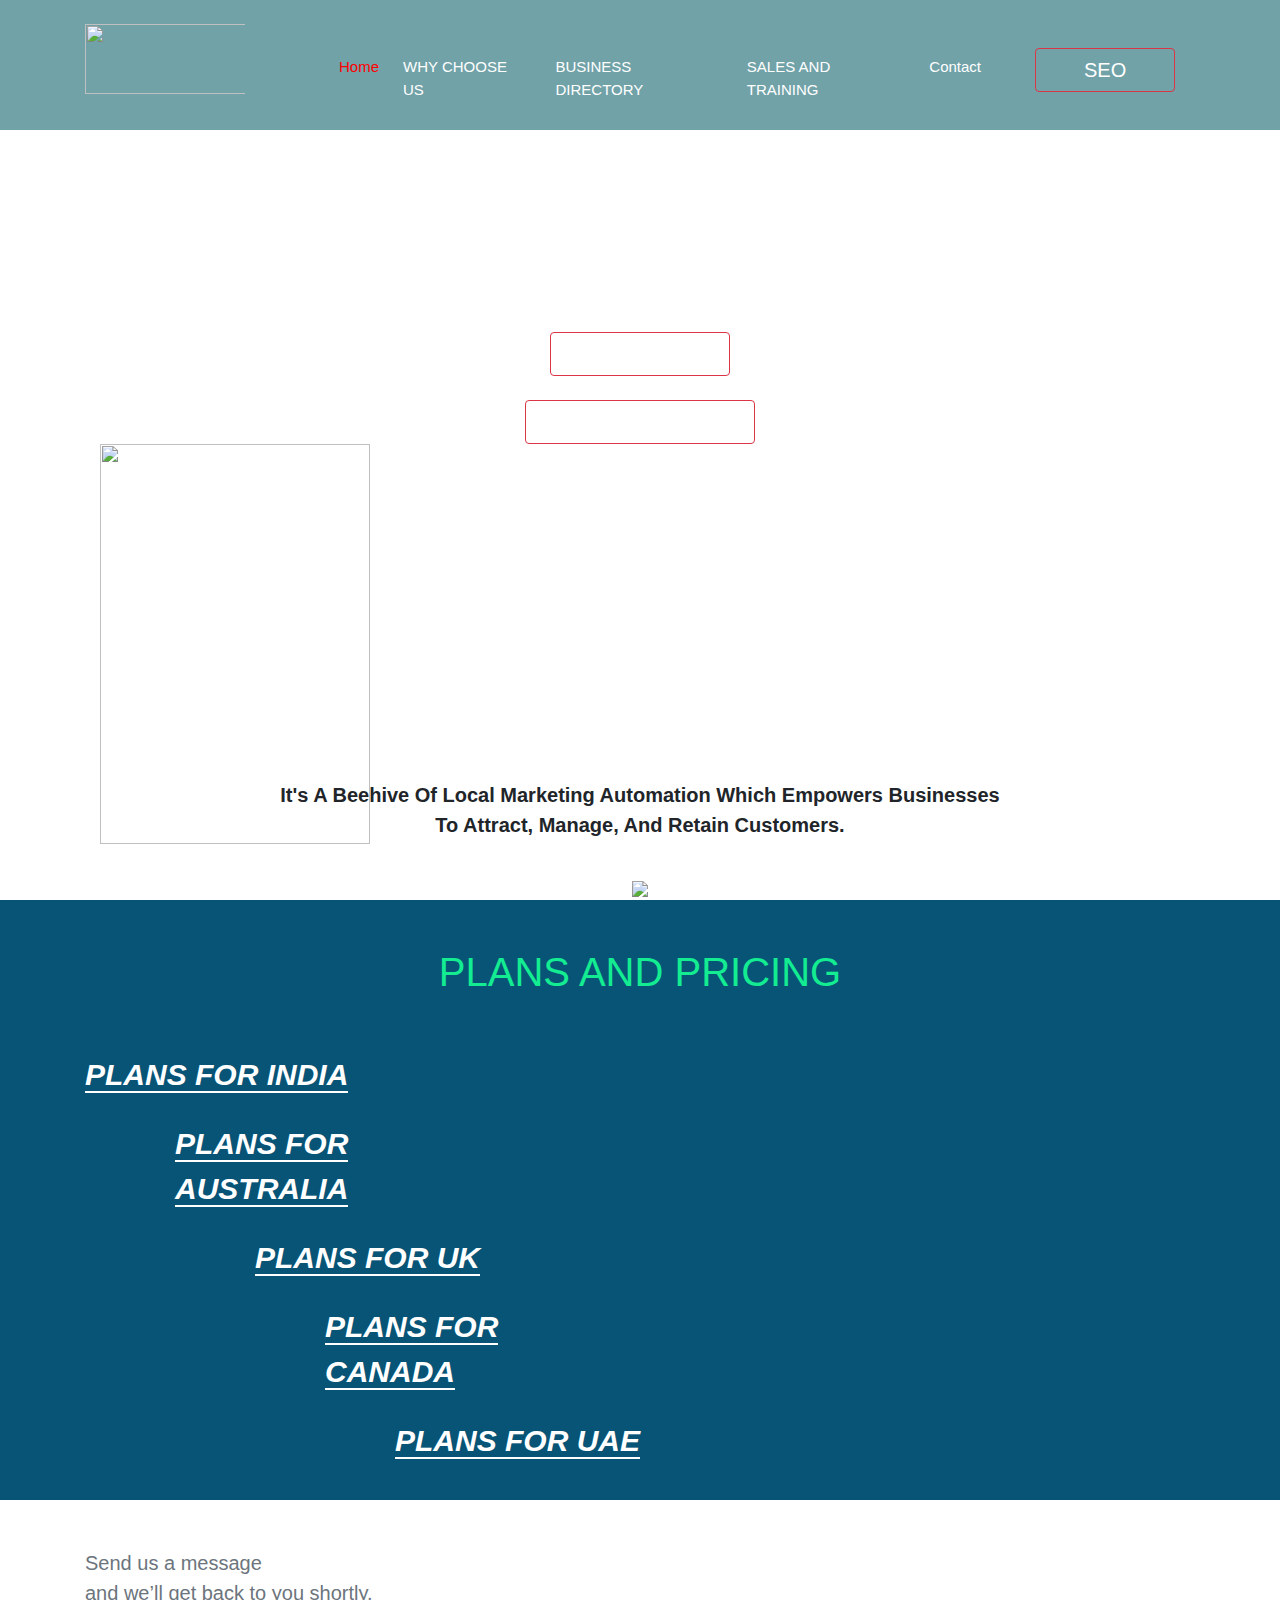
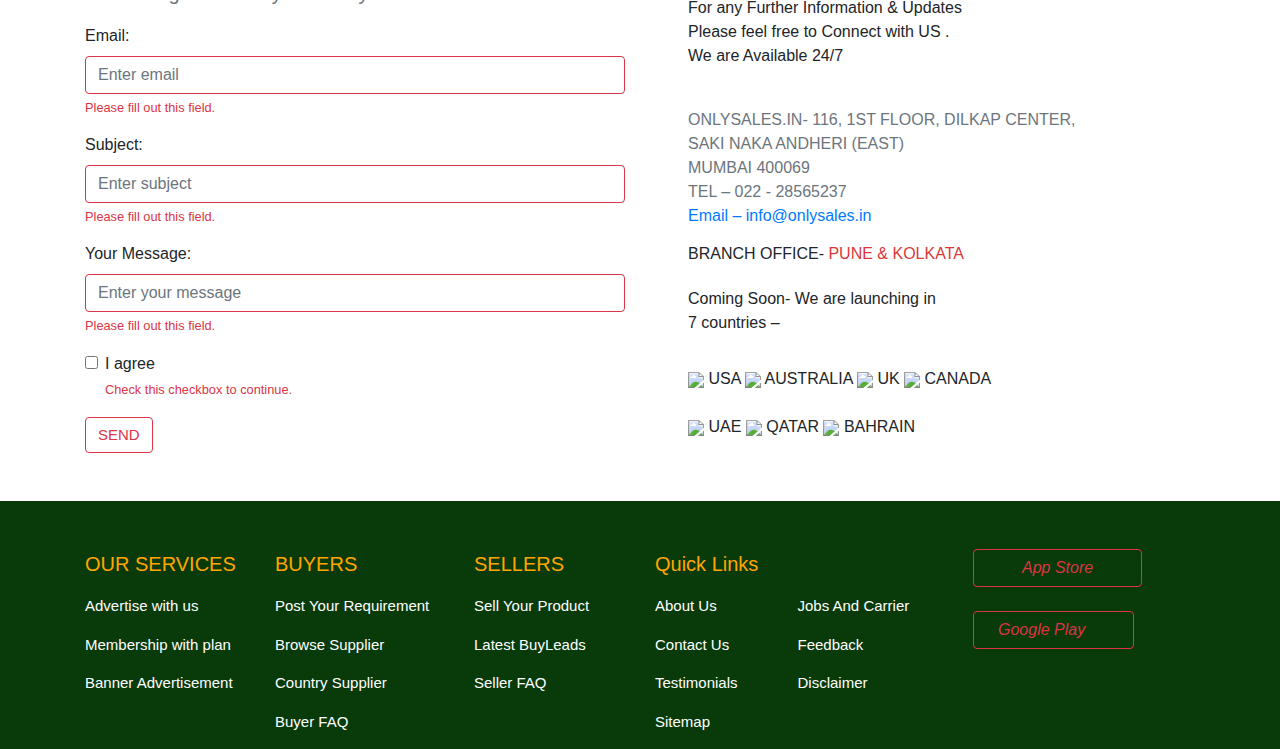
==== index.html @ fd6a2d08 "Add files via upload" ====
<!DOCTYPE html>
<html lang="en">
<head>
    <meta charset="UTF-8">
    <meta http-equiv="X-UA-Compatible" content="IE=edge">
    <meta name="viewport" content="width=device-width, initial-scale=1.0">
    <title>Bootstrap</title>
    <link rel="stylesheet" href="https://maxcdn.bootstrapcdn.com/bootstrap/4.0.0/css/bootstrap.min.css" integrity="sha384-Gn5384xqQ1aoWXA+058RXPxPg6fy4IWvTNh0E263XmFcJlSAwiGgFAW/dAiS6JXm" crossorigin="anonymous">    
    <link rel="stylesheet" href="https://use.fontawesome.com/releases/v5.15.4/css/all.css" integrity="sha384-DyZ88mC6Up2uqS4h/KRgHuoeGwBcD4Ng9SiP4dIRy0EXTlnuz47vAwmeGwVChigm" crossorigin="anonymous">
    <link rel="stylesheet" type="text/css" href="only sale.css">
</head>
<body>
    <header style="background-color: rgb(113, 162, 168); height: 130px;">
        <div class="container">
            <div class="row pt-4">
                <div class="col-md-2 ">
                    <img src="D:\Html\bootstrap\only sales\only sale.jpg" class="img-fluid" style="height: 70px; width: 200px;">
                </div>
                <div class="col-md-8 pt-lg-3 pt-sm-0">
                    <nav class="navbar navbar-expand-lg">
                        <button class="navbar-toggler text-dark" type="button" data-toggle="collapse" data-target="#navbarSupportedContent" aria-controls="navbarSupportedContent" aria-expanded="false" aria-label="Toggle navigation">
                          <span class="navbar-toggler-icon text-dark"><i class="fas fa-bars"></i></span>
                        </button>
                      
                        <div class="collapse navbar-collapse" id="navbarSupportedContent">
                          <ul class="navbar-nav ml-auto">
                            <li class="nav-item">
                                <a class="nav-link pl-5" href="index.html" style="font-size: 15px; color: red;">Home</a>
                              </li>
                            <li class="nav-item active">
                              <a class="nav-link pl-3" href="why choose us.html" style="font-size: 15px; color: white;">WHY CHOOSE US <span class="sr-only">(current)</span></a>
                            </li>
                            <li class="nav-item">
                              <a class="nav-link pl-3" href="business directory.html" style="font-size: 15px; color: white;">BUSINESS DIRECTORY</a>
                            </li>
                            <li class="nav-item">
                                <a class="nav-link pl-3" href="sales and training.html" style="font-size: 15px; color: white;">SALES AND TRAINING</a>
                              </li>
                            <li class="nav-item dropdown">
                              <a class="nav-link pl-3" href="#" style="font-size: 15px; color: white;" id="navbarDropdown" role="button" data-toggle="dropdown" aria-haspopup="true" aria-expanded="false">
                                Contact
                              </a>
                              <div class="dropdown-menu" aria-labelledby="navbarDropdown">
                                <a class="dropdown-item" href="#" style="color: red;">TEL – 022 - 28565237</a>
                                <div class="dropdown-divider"></div>
                                <a class="dropdown-item" href="mailto:someone@example.com" style="color: red;">Email – info@onlysales.in</a>
                              </div>
                            </li>
                          </ul>
                        </div>
                        
                      </nav>
                </div>
                <div class="col-md-2 pt-4">
                   <button type="button" class="btn btn-outline-danger text-white bg-transperent pl-5 pr-5" style="font-size: 20px;"><a href="seo.html" style="color: white; text-decoration: none;">SEO</a></button>
                </div>
            </div>
        </div>
    </header>
    
    <section id="main">
      <div class="container">
        <div class="main3">
        <h1 class="text-white text-center pt-5"><b><i>ALL IN ONE SOLUTIONS FOR<br>
          YOUR SALES NEEDS</i></b></h1>
          </div>
        <div class="main2" style="padding-top: 50px; text-align: center;">
        <button type="button pl-3 pr-3 pt-3 pb-3" class="btn btn-outline-danger text-white bg-transperent" style="font-size: 20px;">ASK FOR DEMO</button><br><br>
        <button type="button pl-3 pr-3 pt-3 pb-3" class="btn btn-outline-danger text-white bg-transperent" style="font-size: 20px;"><a href="list.html" style="color: white; text-decoration: none;">GRAB YOUR LISTING</a></button>
        </div>
          <div class="col-md-12">
          <img src="D:\Html\bootstrap\only sales\only sale2.png" class="img-fluid" style="height: 400px; width: 50%;">
        </div>
      </div>
    </section>

    <section>
      <p style="text-align: center; font-family: Arial, Helvetica, sans-serif; padding-top: 50px; font-size: 20px;"><b>It's A Beehive Of Local Marketing Automation Which Empowers Businesses<br> To Attract, Manage, And Retain Customers.</b></p>
      <div class="circle" style="text-align: center; padding-top: 20px;">
      <img src="D:\Html\bootstrap\only sales\only sale3.jpg">
      </div>
    </section>

    <section style="background-color: rgb(7, 84, 119); height: 600px;" class="pt-5">
      <div class="container">
        <h1 style="text-align:center; color: rgb(20, 236, 146)" class="pb-5">PLANS AND PRICING</h1>
        <div class="plan5">
          <a href="india.html" style="font-size: 30px; color: white; border-bottom: 2px solid white; text-decoration: none;"><b><i>PLANS FOR INDIA</i></b></a><br><br>
        </div>
        <div class="plan" style="width: 350px; margin-left: 90px;">
        <a href="australia.html" style="font-size: 30px; color: white; border-bottom: 2px solid white; text-decoration: none;"><b><i>PLANS FOR AUSTRALIA</i></b></a><br><br>
       </div>
       <div class="plan1" style="width: 350px; margin-left: 170px;">
        <a href="uk.html" style="font-size: 30px; color: white; border-bottom: 2px solid white; text-decoration: none;"><b><i>PLANS FOR UK</i></b></a><br><br>
        </div>
        <div class="plan2" style="margin-left: 240px; width: 300px;">
        <a href="canada.html" style="font-size: 30px; color: white; border-bottom: 2px solid white; text-decoration: none;"><b><i>PLANS FOR CANADA</i></b></a><br><br>
        </div>
        <div class="plan3" style="margin-left: 310px; width: 300px;">
        <a href="uae.html" style="font-size: 30px; color: white; border-bottom: 2px solid white; text-decoration: none;"><b><i>PLANS FOR UAE</i></b></a><br><br>
        </div>
        <div class="plan4" style="margin-left: 370px; width: 300px;">
        <a href="usa.html" style="font-size: 30px; color: white; border-bottom: 2px solid white; text-decoration: none;"><b><i>PLANS FOR USA</i></b></a><br>
        </div>
      </div>
    </section>

    <section class="pb-5">
      <div class="container">
        <div class="row pt-5">
          <div class="col-md-6">
            <p class="text-secondary" style="font-family: Verdana, Geneva, Tahoma, sans-serif; font-size: 20px;">Send us a message<br>
              and we’ll get back to you shortly.</p>
            <form action="/action_page.php" class="was-validated">
              <div class="form-group">
                <label for="uname">Email:</label>
                <input type="text" class="form-control" id="email" placeholder="Enter email" name="email" required>
                <div class="valid-feedback">Valid.</div>
                <div class="invalid-feedback">Please fill out this field.</div>
              </div>
              <div class="form-group">
                <label for="subject">Subject:</label>
                <input type="subject" class="form-control" id="subject" placeholder="Enter subject" name="subject" required>
                <div class="valid-feedback">Valid.</div>
                <div class="invalid-feedback">Please fill out this field.</div>
              </div>
              <div class="form-group">
                <label for="your message">Your Message:</label>
                <input type="your message" class="form-control" id="your message" placeholder="Enter your message" name="your message" required>
                <div class="valid-feedback">Valid.</div>
                <div class="invalid-feedback">Please fill out this field.</div>
              </div>
              <div class="form-group form-check">
                <label class="form-check-label">
                  <input class="form-check-input" type="checkbox" name="remember" required> I agree
                  <div class="valid-feedback">Valid.</div>
                  <div class="invalid-feedback">Check this checkbox to continue.</div>
                </label>
              </div>
              <button type="button pl-2 pr-2 pt-2 pb-2" class="btn btn-outline-danger" style="font-size: 15px;">SEND</button>
            </form>
          </div>
          <div class="col-md-6 pl-5 pt-5" style="font-family: Verdana, Geneva, Tahoma, sans-serif;">
            <p>For any Further Information & Updates<br>
              Please feel free to Connect with US .<br>
              We are Available 24/7</p>
              <p class="text-secondary pt-4">ONLYSALES.IN-
                116, 1ST FLOOR, DILKAP CENTER,<br>
                SAKI NAKA ANDHERI (EAST)<br>
                MUMBAI 400069<br>
                TEL – 022 - 28565237<br>
                <a href="mailto: info@onlysales.in">Email – info@onlysales.in</a></p>
                <h6>BRANCH OFFICE-<span style="color: rgb(218, 56, 56);"> PUNE & KOLKATA</span> </h6>
                <p class="pt-3 pb-3">Coming Soon- We are launching in<br>
                  7 countries –</p>
                  
                  <img src="D:\Html\bootstrap\only sales\usa.jpg"> USA
                  <img src="D:\Html\bootstrap\only sales\australia.jpg"> AUSTRALIA
                  <img src="D:\Html\bootstrap\only sales\uk.jpg"> UK
                  <img src="D:\Html\bootstrap\only sales\canada.jpg"> CANADA<br><br>
                  <img src="D:\Html\bootstrap\only sales\uae.jpg"> UAE
                  <img src="D:\Html\bootstrap\only sales\qatar.jpg"> QATAR
                  <img src="D:\Html\bootstrap\only sales\baharain.jpg"> BAHRAIN
          </div>
        </div>
      </div>
    </section>

    <section class="pt-5" style="background-color: rgb(9, 58, 9);">
      <div class="container">
        <div class="row" style="cursor: pointer;">
          <div class="col-sm-2">
            <p style="color: orange; font-size: 20px;">OUR SERVICES</p>
            <p class="text-white" style="font-size: 15px;">Advertise with us</p>
            <p class="text-white" style="font-size: 15px;">Membership with plan</p>
            <p class="text-white" style="font-size: 15px;">Banner Advertisement</p>
          </div>
          <div class="col-sm-2">
            <p style="color: orange; font-size: 20px;">BUYERS</p>
            <p class="text-white" style="font-size: 15px;">Post Your Requirement</p>
            <p class="text-white" style="font-size: 15px;">Browse Supplier</p>
            <p class="text-white" style="font-size: 15px;">Country Supplier</p>
            <p class="text-white" style="font-size: 15px;">Buyer FAQ</p>
          </div>
          <div class="col-sm-2 pl-4">
            <p style="color: orange; font-size: 20px;">SELLERS</p>
            <p class="text-white" style="font-size: 15px;">Sell Your Product</p>
            <p class="text-white" style="font-size: 15px;">Latest BuyLeads</p>
            <p class="text-white" style="font-size: 15px;">Seller FAQ</p>
          </div>
          <div class="col-sm-3">
            <p style="color: orange; font-size: 20px;">Quick Links</p>
            <div class="row">
              <div class="col-sm-6">
                <p class="text-white" style="font-size: 15px;">About Us</p>
                <p class="text-white" style="font-size: 15px;">Contact Us</p>
                <p class="text-white" style="font-size: 15px;">Testimonials</p>
                <p class="text-white" style="font-size: 15px;">Sitemap</p>
              </div>
              <div class="col-sm-6">
                <p class="text-white" style="font-size: 15px;">Jobs And Carrier</p>
                <p class="text-white" style="font-size: 15px;">Feedback</p>
                <p class="text-white" style="font-size: 15px;">Disclaimer</p>
              </div>
            </div>
          </div>
          <div class="col-dm-3 pl-5">
            <button type="button" class="btn btn-outline-danger pl-5 pr-5"><i class="fab fa-apple"> App Store</i></button><br><br>
            <button type="button" class="btn btn-outline-danger pl-4 pr-5"><i class="fas fa-robot"> Google Play</i></button><br><br>
            <i class="fab fa-facebook-square fa-2x" style="color: orange;"></i>
            <i class="fab fa-twitter-square pl-2 fa-2x" style="color: orange;"></i>
            <i class="fab fa-linkedin pl-2 fa-2x" style="color: orange;"></i>
            <i class="fab fa-instagram-square pl-2 fa-2x" style="color: orange;"></i>
            <i class="fab fa-youtube pl-2 fa-2x" style="color: orange;"></i>
          </div>
        </div>
      </div>
    </section>










<script src="https://code.jquery.com/jquery-3.2.1.slim.min.js" integrity="sha384-KJ3o2DKtIkvYIK3UENzmM7KCkRr/rE9/Qpg6aAZGJwFDMVNA/GpGFF93hXpG5KkN" crossorigin="anonymous"></script>
<script src="https://cdnjs.cloudflare.com/ajax/libs/popper.js/1.12.9/umd/popper.min.js" integrity="sha384-ApNbgh9B+Y1QKtv3Rn7W3mgPxhU9K/ScQsAP7hUibX39j7fakFPskvXusvfa0b4Q" crossorigin="anonymous"></script>
<script src="https://maxcdn.bootstrapcdn.com/bootstrap/4.0.0/js/bootstrap.min.js" integrity="sha384-JZR6Spejh4U02d8jOt6vLEHfe/JQGiRRSQQxSfFWpi1MquVdAyjUar5+76PVCmYl" crossorigin="anonymous"></script>
</body>
</html>
---- only sale.css ----
*{
    padding: 0;
    margin: 0;
}
#main{
    background-image: url('D:/Html/bootstrap/only sales/only sale1.jpg');
    height: 600px;
    background-position: center;
    background-repeat: no-repeat;
    background-size: cover;
}
.main3{
    transition: width 1s height 1s transform 1s;
}
.main3:hover{
    transform: scale(1.2,1.2);
}
.plan{
    transition:all 0.5s ease;
}
.plan:hover{
    transform: scale(1.2,1.2);
}
.plan1{
    transition: all 0.5s ease;;
}
.plan1:hover{
    transform: scale(1.2,1.2);
}
.plan2{
    transition:  all 0.5s ease;;
}
.plan2:hover{
    transform: scale(1.2,1.2);
}
.plan3{
    transition:  all 0.5s ease;;
}
.plan3:hover{
    transform: scale(1.2,1.2);
}
.plan4{
    transition:  all 0.5s ease;;
}
.plan4:hover{
    transform: scale(1.2,1.2);
}
#banner{
    background-image: url('D:/Html/bootstrap/only sales/only sale17.jpg');
    height: 700px;
    background-repeat: no-repeat;
    background-size: cover;
    background-position: center;
}
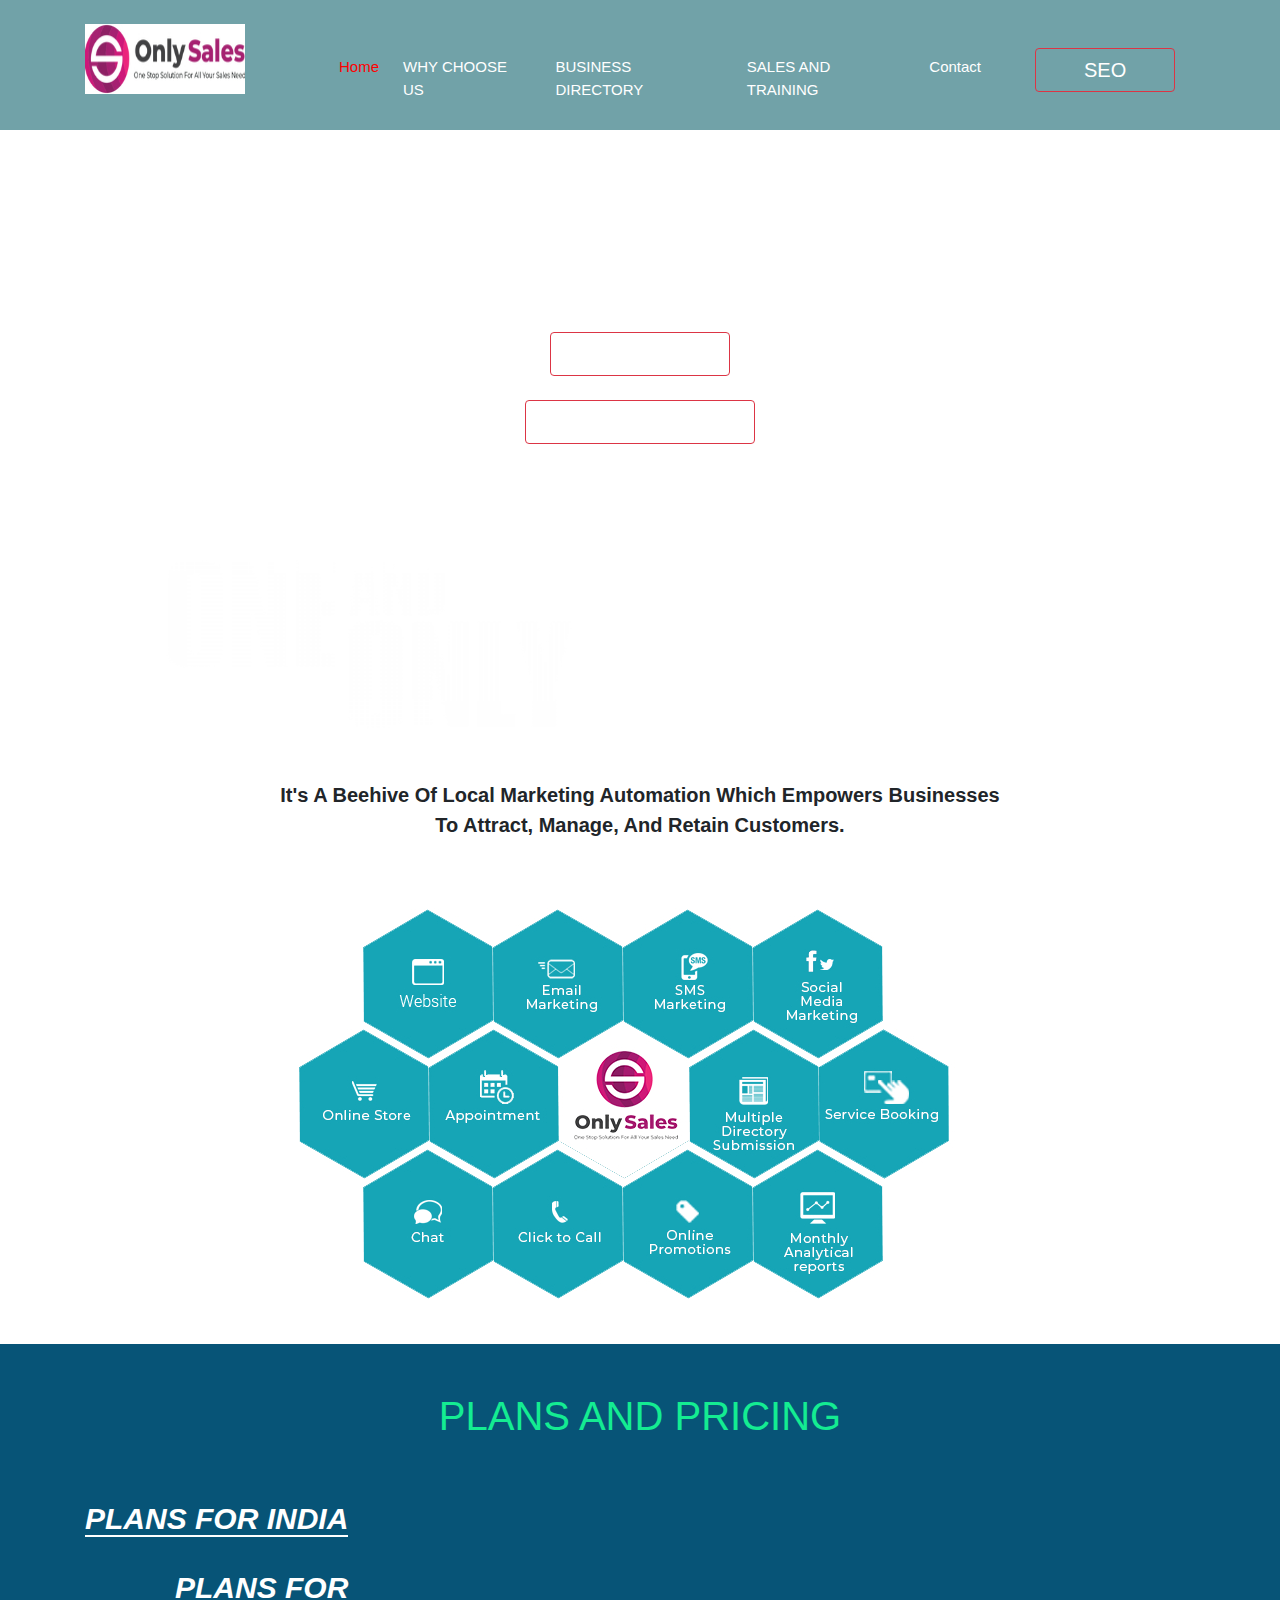
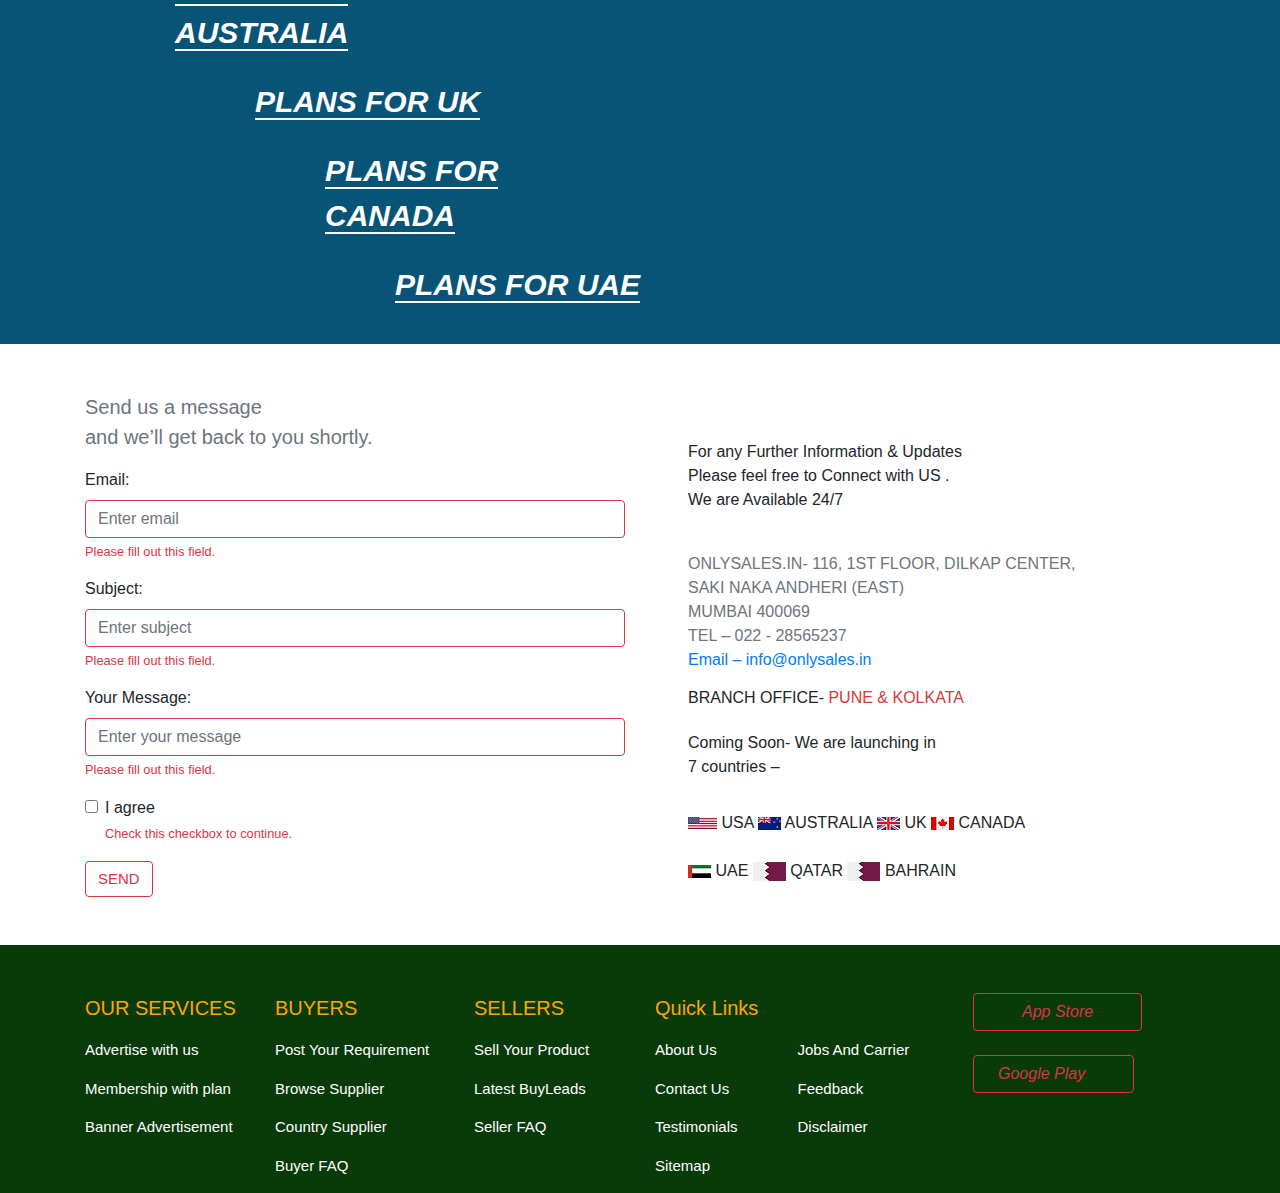
==== commit 40d5f10b: "Update index.html" ====
--- a/index.html
+++ b/index.html
@@ -14,7 +14,7 @@
         <div class="container">
             <div class="row pt-4">
                 <div class="col-md-2 ">
-                    <img src="D:\Html\bootstrap\only sales\only sale.jpg" class="img-fluid" style="height: 70px; width: 200px;">
+                    <img src="only sale.jpg" class="img-fluid" style="height: 70px; width: 200px;">
                 </div>
                 <div class="col-md-8 pt-lg-3 pt-sm-0">
                     <nav class="navbar navbar-expand-lg">
@@ -69,7 +69,7 @@
         <button type="button pl-3 pr-3 pt-3 pb-3" class="btn btn-outline-danger text-white bg-transperent" style="font-size: 20px;"><a href="list.html" style="color: white; text-decoration: none;">GRAB YOUR LISTING</a></button>
         </div>
           <div class="col-md-12">
-          <img src="D:\Html\bootstrap\only sales\only sale2.png" class="img-fluid" style="height: 400px; width: 50%;">
+          <img src="only sale2.png" class="img-fluid" style="height: 400px; width: 50%;">
         </div>
       </div>
     </section>
@@ -77,7 +77,7 @@
     <section>
       <p style="text-align: center; font-family: Arial, Helvetica, sans-serif; padding-top: 50px; font-size: 20px;"><b>It's A Beehive Of Local Marketing Automation Which Empowers Businesses<br> To Attract, Manage, And Retain Customers.</b></p>
       <div class="circle" style="text-align: center; padding-top: 20px;">
-      <img src="D:\Html\bootstrap\only sales\only sale3.jpg">
+      <img src="only sale3.jpg">
       </div>
     </section>
 
@@ -154,13 +154,13 @@
                 <p class="pt-3 pb-3">Coming Soon- We are launching in<br>
                   7 countries –</p>
                   
-                  <img src="D:\Html\bootstrap\only sales\usa.jpg"> USA
-                  <img src="D:\Html\bootstrap\only sales\australia.jpg"> AUSTRALIA
-                  <img src="D:\Html\bootstrap\only sales\uk.jpg"> UK
-                  <img src="D:\Html\bootstrap\only sales\canada.jpg"> CANADA<br><br>
-                  <img src="D:\Html\bootstrap\only sales\uae.jpg"> UAE
-                  <img src="D:\Html\bootstrap\only sales\qatar.jpg"> QATAR
-                  <img src="D:\Html\bootstrap\only sales\baharain.jpg"> BAHRAIN
+                  <img src="usa.jpg"> USA
+                  <img src="australia.jpg"> AUSTRALIA
+                  <img src="uk.jpg"> UK
+                  <img src="canada.jpg"> CANADA<br><br>
+                  <img src="uae.jpg"> UAE
+                  <img src="qatar.jpg"> QATAR
+                  <img src="baharain.jpg"> BAHRAIN
           </div>
         </div>
       </div>
@@ -230,4 +230,4 @@
 <script src="https://cdnjs.cloudflare.com/ajax/libs/popper.js/1.12.9/umd/popper.min.js" integrity="sha384-ApNbgh9B+Y1QKtv3Rn7W3mgPxhU9K/ScQsAP7hUibX39j7fakFPskvXusvfa0b4Q" crossorigin="anonymous"></script>
 <script src="https://maxcdn.bootstrapcdn.com/bootstrap/4.0.0/js/bootstrap.min.js" integrity="sha384-JZR6Spejh4U02d8jOt6vLEHfe/JQGiRRSQQxSfFWpi1MquVdAyjUar5+76PVCmYl" crossorigin="anonymous"></script>
 </body>
-</html>+</html>
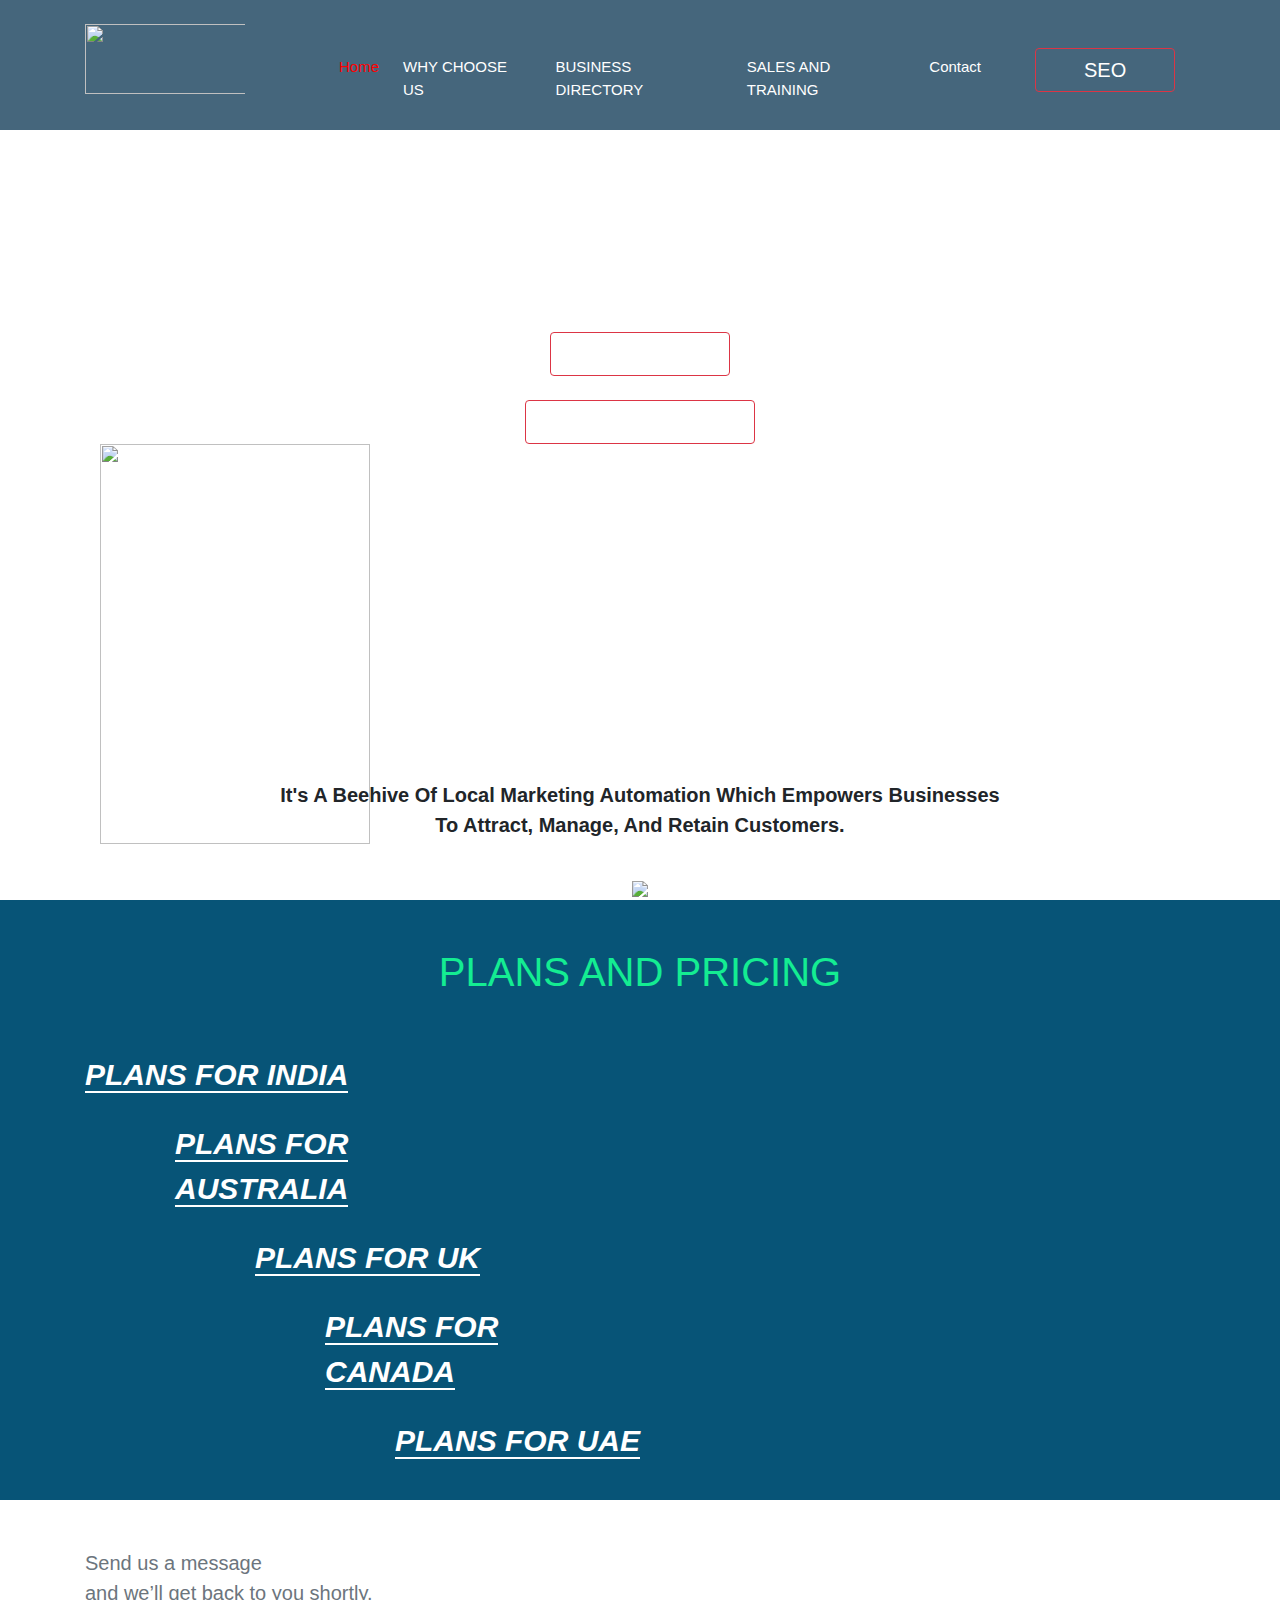
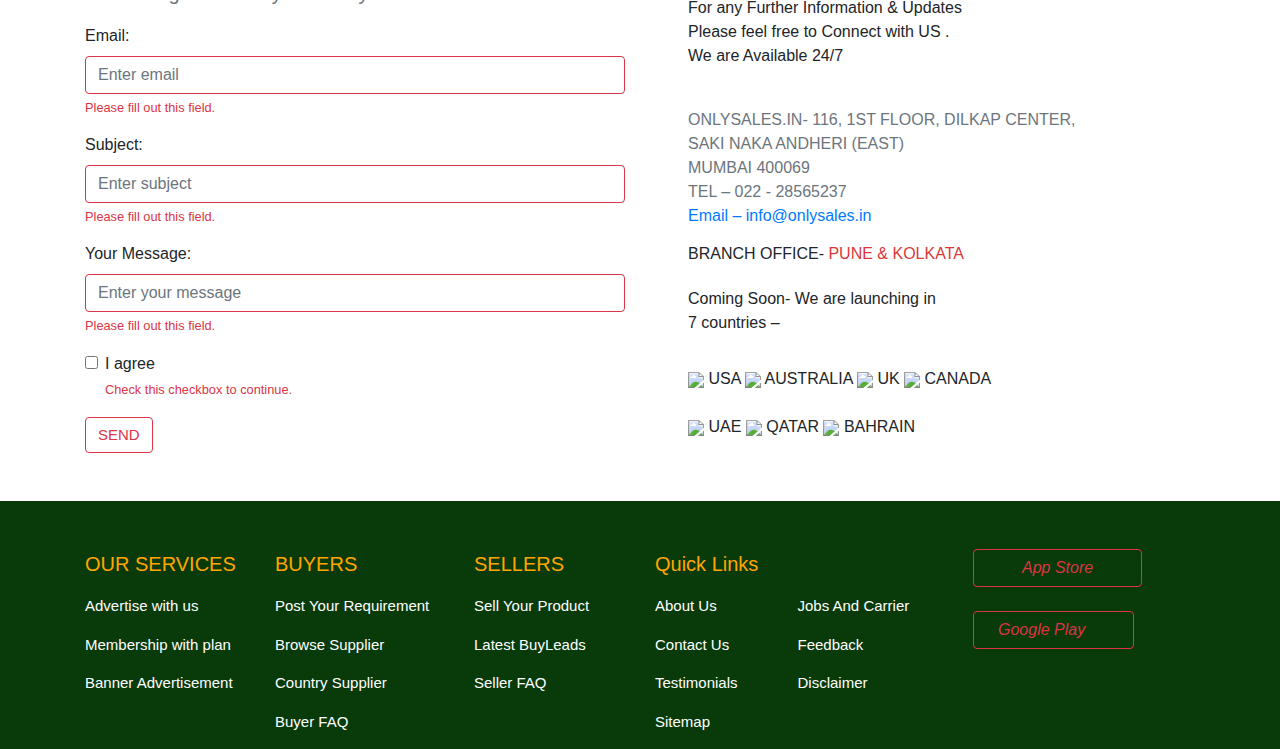
==== commit 5cec7756: "Add files via upload" ====
--- a/index.html
+++ b/index.html
@@ -10,11 +10,11 @@
     <link rel="stylesheet" type="text/css" href="only sale.css">
 </head>
 <body>
-    <header style="background-color: rgb(113, 162, 168); height: 130px;">
+    <header style="background-color: rgb(69, 102, 124); height: 130px;">
         <div class="container">
             <div class="row pt-4">
                 <div class="col-md-2 ">
-                    <img src="only sale.jpg" class="img-fluid" style="height: 70px; width: 200px;">
+                    <img src="D:\Html\bootstrap\only sales\only sale.jpg" class="img-fluid" style="height: 70px; width: 200px;">
                 </div>
                 <div class="col-md-8 pt-lg-3 pt-sm-0">
                     <nav class="navbar navbar-expand-lg">
@@ -31,7 +31,7 @@
                               <a class="nav-link pl-3" href="why choose us.html" style="font-size: 15px; color: white;">WHY CHOOSE US <span class="sr-only">(current)</span></a>
                             </li>
                             <li class="nav-item">
-                              <a class="nav-link pl-3" href="business directory.html" style="font-size: 15px; color: white;">BUSINESS DIRECTORY</a>
+                              <a class="nav-link pl-3" href="business directory1.html" style="font-size: 15px; color: white;">BUSINESS DIRECTORY</a>
                             </li>
                             <li class="nav-item">
                                 <a class="nav-link pl-3" href="sales and training.html" style="font-size: 15px; color: white;">SALES AND TRAINING</a>
@@ -69,7 +69,7 @@
         <button type="button pl-3 pr-3 pt-3 pb-3" class="btn btn-outline-danger text-white bg-transperent" style="font-size: 20px;"><a href="list.html" style="color: white; text-decoration: none;">GRAB YOUR LISTING</a></button>
         </div>
           <div class="col-md-12">
-          <img src="only sale2.png" class="img-fluid" style="height: 400px; width: 50%;">
+          <img src="D:\Html\bootstrap\only sales\only sale2.png" class="img-fluid" style="height: 400px; width: 50%;">
         </div>
       </div>
     </section>
@@ -77,7 +77,7 @@
     <section>
       <p style="text-align: center; font-family: Arial, Helvetica, sans-serif; padding-top: 50px; font-size: 20px;"><b>It's A Beehive Of Local Marketing Automation Which Empowers Businesses<br> To Attract, Manage, And Retain Customers.</b></p>
       <div class="circle" style="text-align: center; padding-top: 20px;">
-      <img src="only sale3.jpg">
+      <img src="D:\Html\bootstrap\only sales\only sale3.jpg">
       </div>
     </section>
 
@@ -154,13 +154,13 @@
                 <p class="pt-3 pb-3">Coming Soon- We are launching in<br>
                   7 countries –</p>
                   
-                  <img src="usa.jpg"> USA
-                  <img src="australia.jpg"> AUSTRALIA
-                  <img src="uk.jpg"> UK
-                  <img src="canada.jpg"> CANADA<br><br>
-                  <img src="uae.jpg"> UAE
-                  <img src="qatar.jpg"> QATAR
-                  <img src="baharain.jpg"> BAHRAIN
+                  <img src="D:\Html\bootstrap\only sales\usa.jpg"> USA
+                  <img src="D:\Html\bootstrap\only sales\australia.jpg"> AUSTRALIA
+                  <img src="D:\Html\bootstrap\only sales\uk.jpg"> UK
+                  <img src="D:\Html\bootstrap\only sales\canada.jpg"> CANADA<br><br>
+                  <img src="D:\Html\bootstrap\only sales\uae.jpg"> UAE
+                  <img src="D:\Html\bootstrap\only sales\qatar.jpg"> QATAR
+                  <img src="D:\Html\bootstrap\only sales\baharain.jpg"> BAHRAIN
           </div>
         </div>
       </div>
@@ -230,4 +230,4 @@
 <script src="https://cdnjs.cloudflare.com/ajax/libs/popper.js/1.12.9/umd/popper.min.js" integrity="sha384-ApNbgh9B+Y1QKtv3Rn7W3mgPxhU9K/ScQsAP7hUibX39j7fakFPskvXusvfa0b4Q" crossorigin="anonymous"></script>
 <script src="https://maxcdn.bootstrapcdn.com/bootstrap/4.0.0/js/bootstrap.min.js" integrity="sha384-JZR6Spejh4U02d8jOt6vLEHfe/JQGiRRSQQxSfFWpi1MquVdAyjUar5+76PVCmYl" crossorigin="anonymous"></script>
 </body>
-</html>
+</html>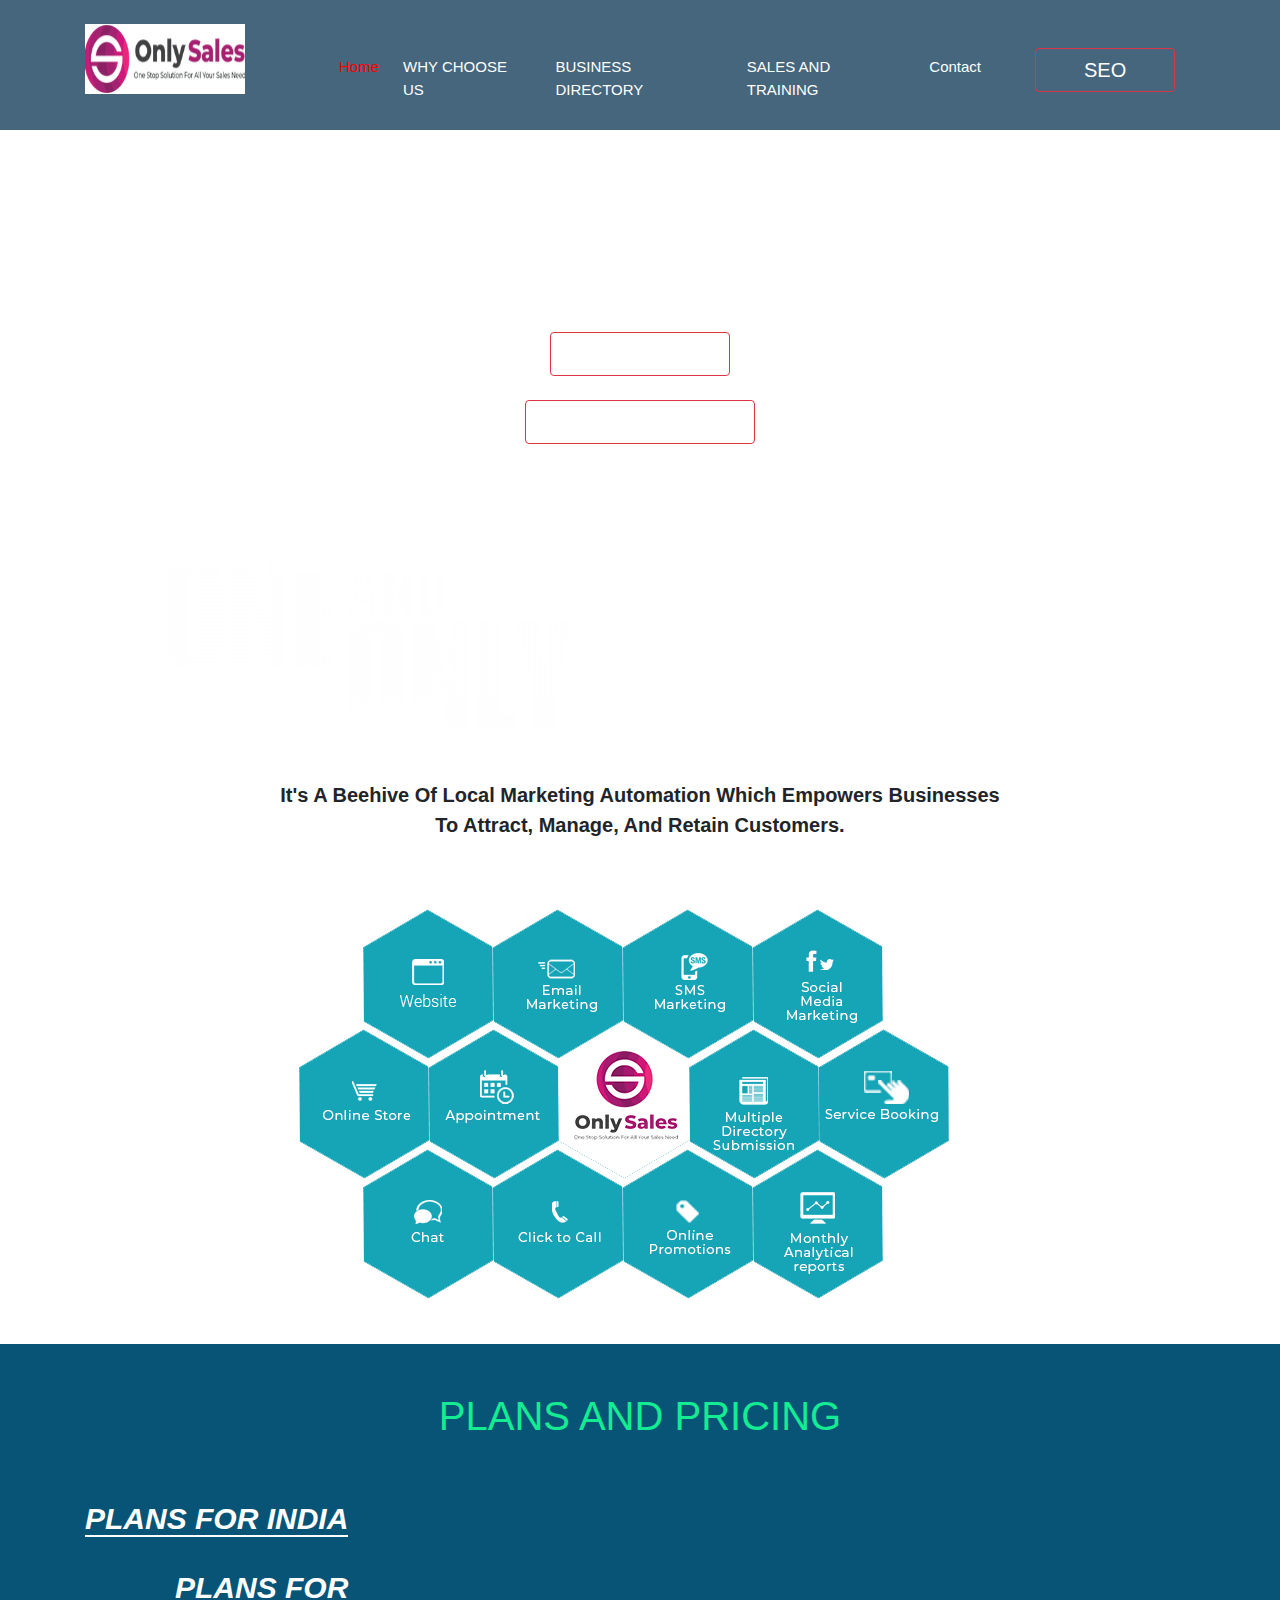
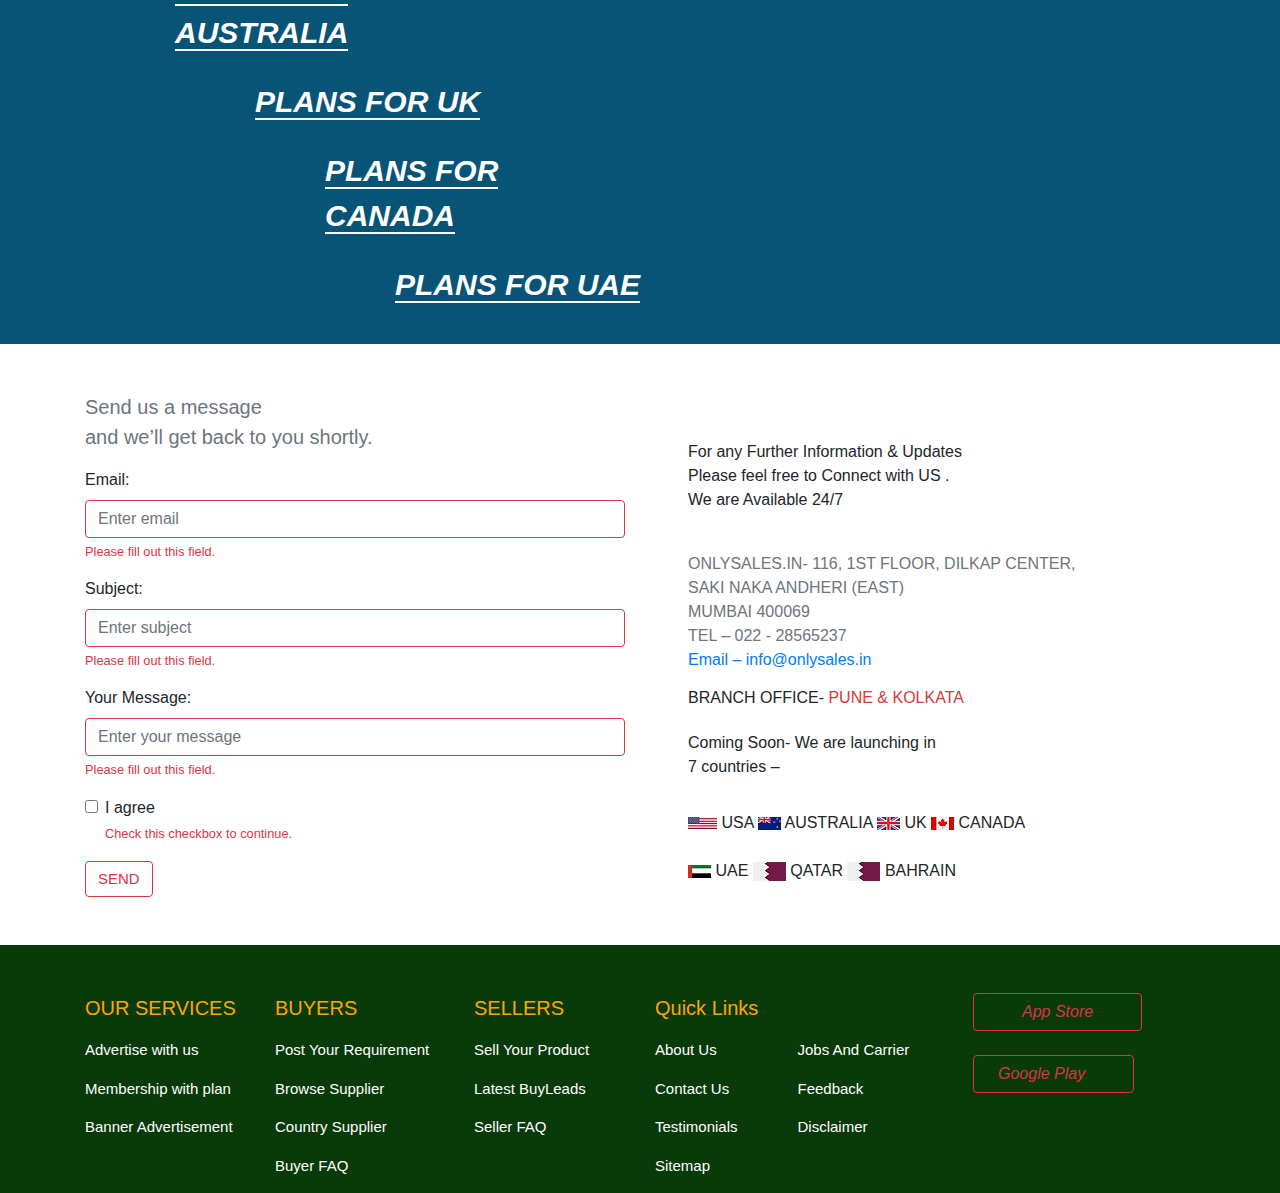
==== commit 53675f83: "Update index.html" ====
--- a/index.html
+++ b/index.html
@@ -14,7 +14,7 @@
         <div class="container">
             <div class="row pt-4">
                 <div class="col-md-2 ">
-                    <img src="D:\Html\bootstrap\only sales\only sale.jpg" class="img-fluid" style="height: 70px; width: 200px;">
+                    <img src="only sale.jpg" class="img-fluid" style="height: 70px; width: 200px;">
                 </div>
                 <div class="col-md-8 pt-lg-3 pt-sm-0">
                     <nav class="navbar navbar-expand-lg">
@@ -69,7 +69,7 @@
         <button type="button pl-3 pr-3 pt-3 pb-3" class="btn btn-outline-danger text-white bg-transperent" style="font-size: 20px;"><a href="list.html" style="color: white; text-decoration: none;">GRAB YOUR LISTING</a></button>
         </div>
           <div class="col-md-12">
-          <img src="D:\Html\bootstrap\only sales\only sale2.png" class="img-fluid" style="height: 400px; width: 50%;">
+          <img src="only sale2.png" class="img-fluid" style="height: 400px; width: 50%;">
         </div>
       </div>
     </section>
@@ -77,7 +77,7 @@
     <section>
       <p style="text-align: center; font-family: Arial, Helvetica, sans-serif; padding-top: 50px; font-size: 20px;"><b>It's A Beehive Of Local Marketing Automation Which Empowers Businesses<br> To Attract, Manage, And Retain Customers.</b></p>
       <div class="circle" style="text-align: center; padding-top: 20px;">
-      <img src="D:\Html\bootstrap\only sales\only sale3.jpg">
+      <img src="only sale3.jpg">
       </div>
     </section>
 
@@ -154,13 +154,13 @@
                 <p class="pt-3 pb-3">Coming Soon- We are launching in<br>
                   7 countries –</p>
                   
-                  <img src="D:\Html\bootstrap\only sales\usa.jpg"> USA
-                  <img src="D:\Html\bootstrap\only sales\australia.jpg"> AUSTRALIA
-                  <img src="D:\Html\bootstrap\only sales\uk.jpg"> UK
-                  <img src="D:\Html\bootstrap\only sales\canada.jpg"> CANADA<br><br>
-                  <img src="D:\Html\bootstrap\only sales\uae.jpg"> UAE
-                  <img src="D:\Html\bootstrap\only sales\qatar.jpg"> QATAR
-                  <img src="D:\Html\bootstrap\only sales\baharain.jpg"> BAHRAIN
+                  <img src="usa.jpg"> USA
+                  <img src="australia.jpg"> AUSTRALIA
+                  <img src="uk.jpg"> UK
+                  <img src="canada.jpg"> CANADA<br><br>
+                  <img src="uae.jpg"> UAE
+                  <img src="qatar.jpg"> QATAR
+                  <img src="baharain.jpg"> BAHRAIN
           </div>
         </div>
       </div>
@@ -230,4 +230,4 @@
 <script src="https://cdnjs.cloudflare.com/ajax/libs/popper.js/1.12.9/umd/popper.min.js" integrity="sha384-ApNbgh9B+Y1QKtv3Rn7W3mgPxhU9K/ScQsAP7hUibX39j7fakFPskvXusvfa0b4Q" crossorigin="anonymous"></script>
 <script src="https://maxcdn.bootstrapcdn.com/bootstrap/4.0.0/js/bootstrap.min.js" integrity="sha384-JZR6Spejh4U02d8jOt6vLEHfe/JQGiRRSQQxSfFWpi1MquVdAyjUar5+76PVCmYl" crossorigin="anonymous"></script>
 </body>
-</html>+</html>
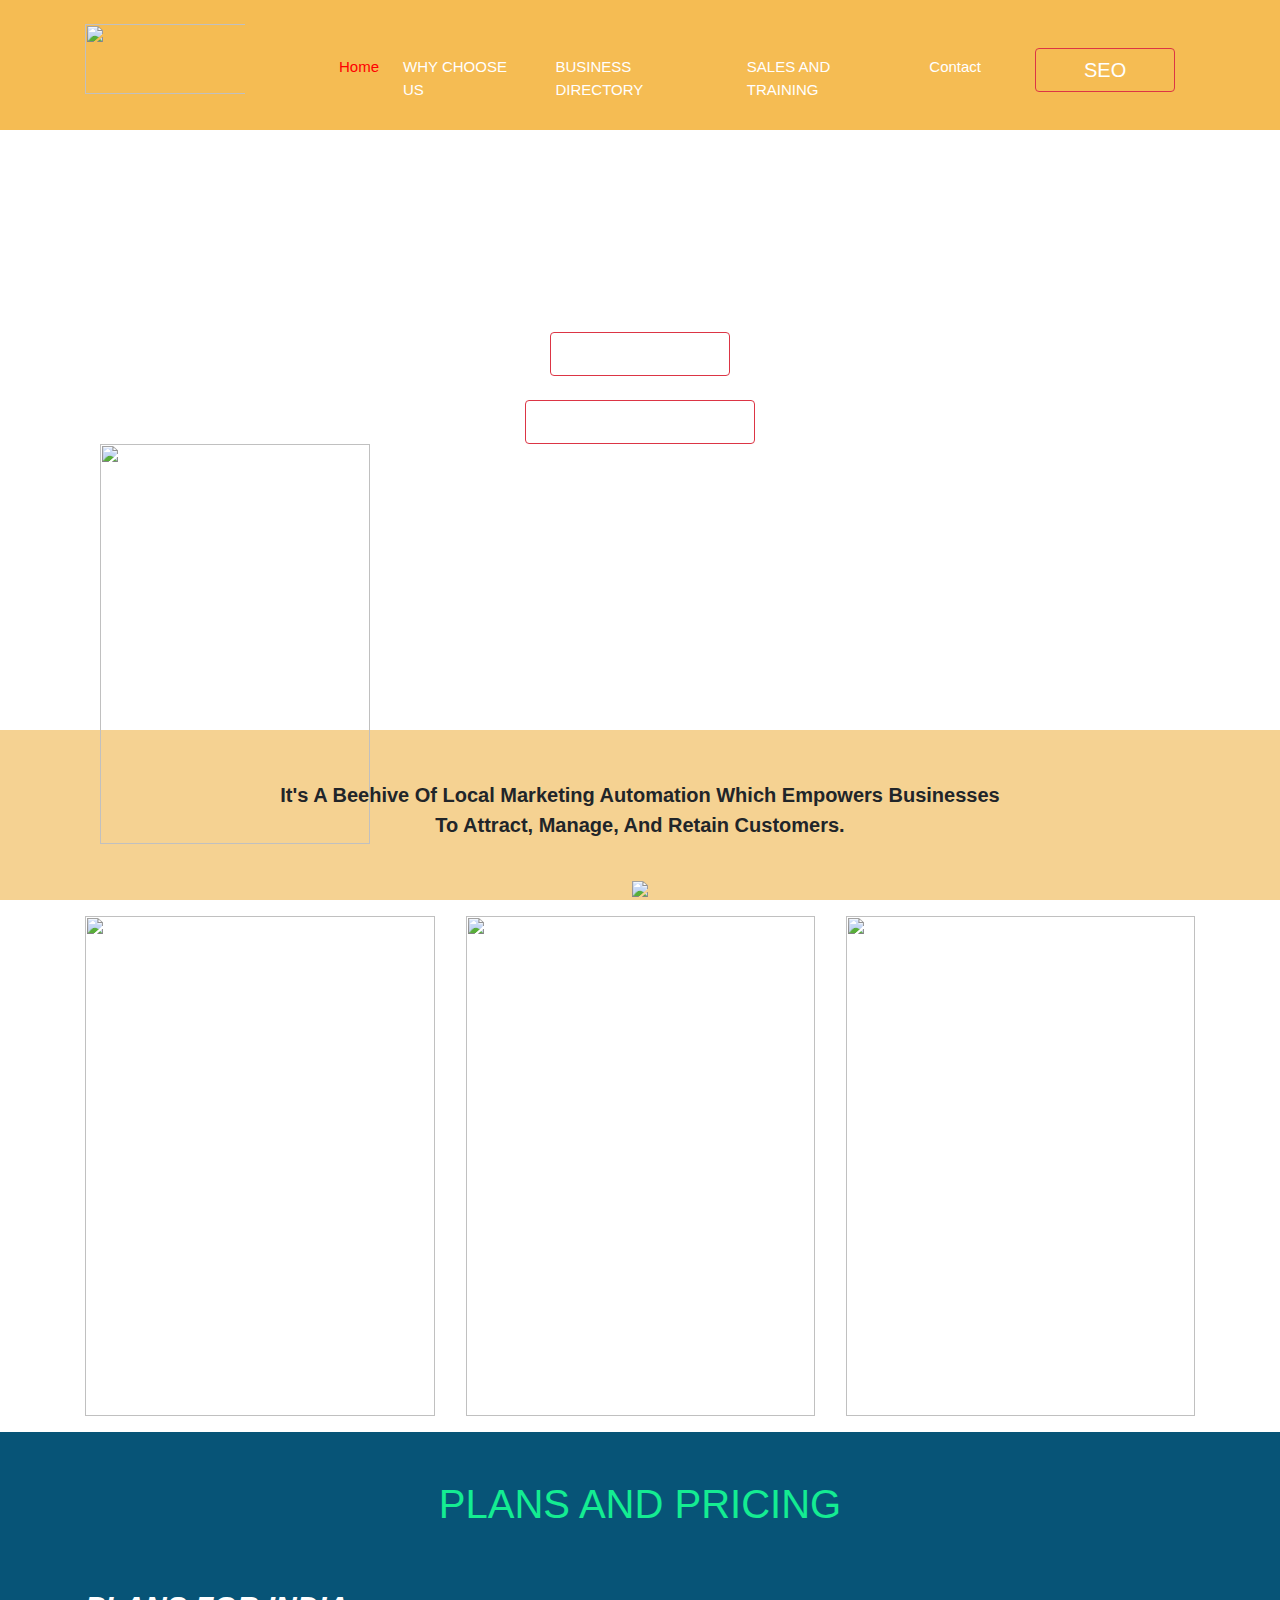
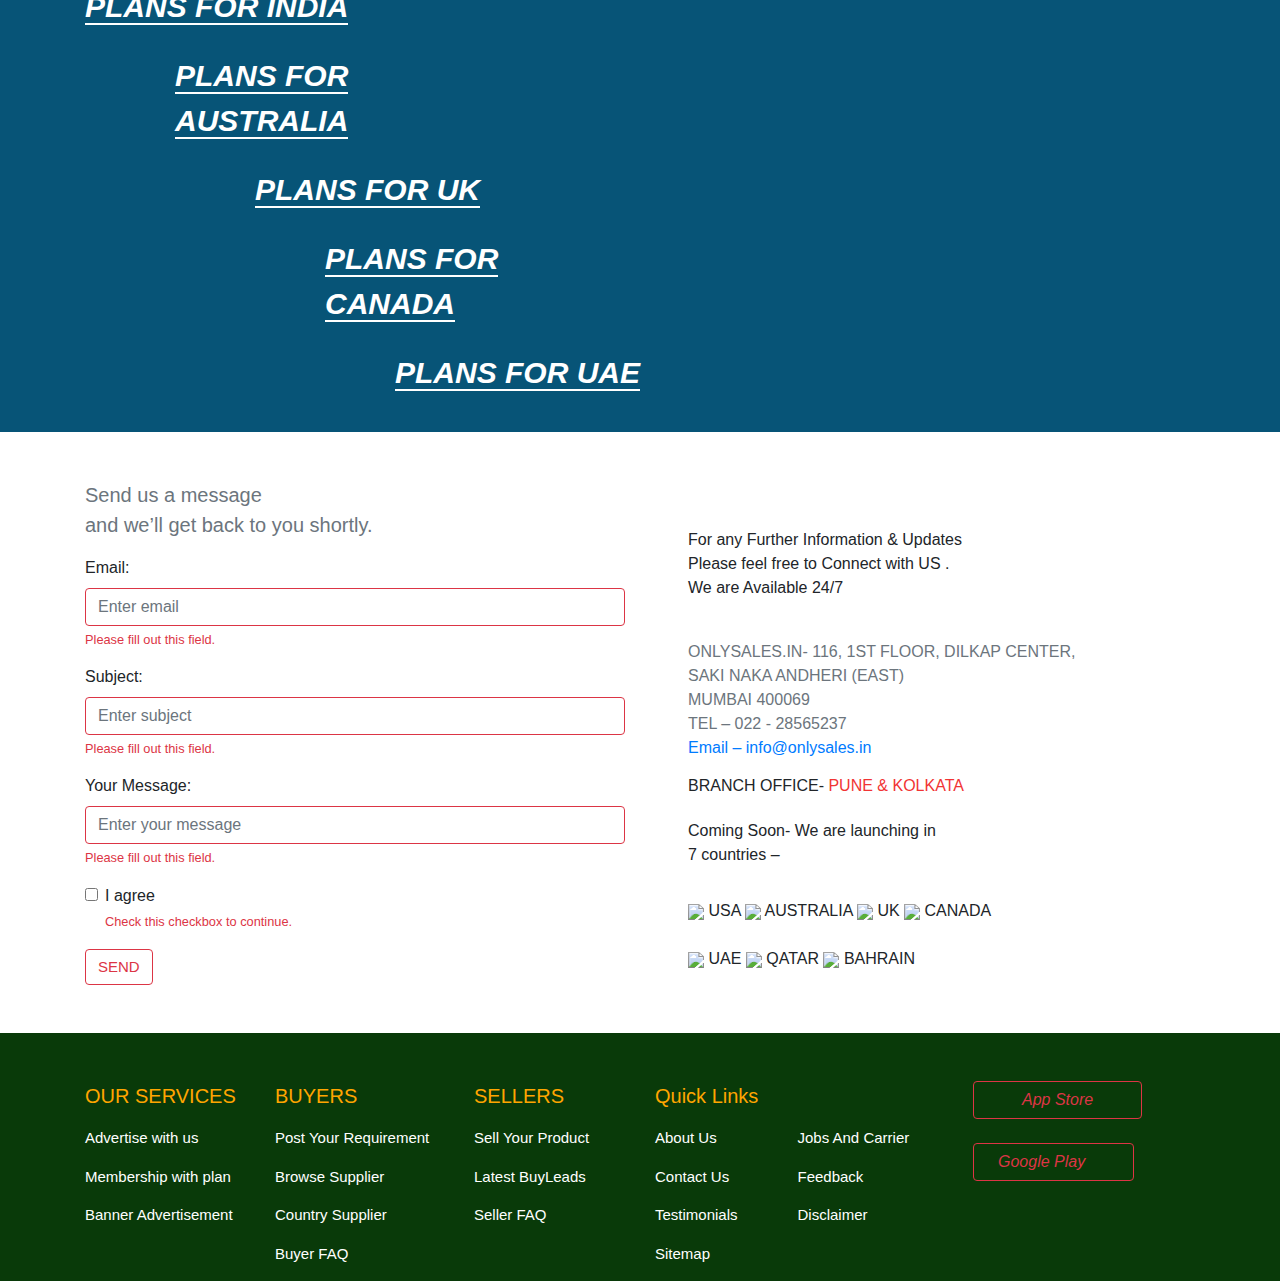
==== commit 35739a73: "Add files via upload" ====
--- a/index.html
+++ b/index.html
@@ -10,11 +10,11 @@
     <link rel="stylesheet" type="text/css" href="only sale.css">
 </head>
 <body>
-    <header style="background-color: rgb(69, 102, 124); height: 130px;">
+    <header style="background-color: rgb(245, 188, 83); height: 130px;">
         <div class="container">
             <div class="row pt-4">
                 <div class="col-md-2 ">
-                    <img src="only sale.jpg" class="img-fluid" style="height: 70px; width: 200px;">
+                    <img src="D:\Html\bootstrap\only sales\only sale.jpg" class="img-fluid" style="height: 70px; width: 200px;">
                 </div>
                 <div class="col-md-8 pt-lg-3 pt-sm-0">
                     <nav class="navbar navbar-expand-lg">
@@ -65,19 +65,35 @@
           YOUR SALES NEEDS</i></b></h1>
           </div>
         <div class="main2" style="padding-top: 50px; text-align: center;">
-        <button type="button pl-3 pr-3 pt-3 pb-3" class="btn btn-outline-danger text-white bg-transperent" style="font-size: 20px;">ASK FOR DEMO</button><br><br>
+        <button type="button pl-3 pr-3 pt-3 pb-3" class="btn btn-outline-danger text-white bg-transperent" style="font-size: 20px;"><a href="ask for demo.html" style="color: white; text-decoration: none;">ASK FOR DEMO</a></button><br><br>
         <button type="button pl-3 pr-3 pt-3 pb-3" class="btn btn-outline-danger text-white bg-transperent" style="font-size: 20px;"><a href="list.html" style="color: white; text-decoration: none;">GRAB YOUR LISTING</a></button>
         </div>
           <div class="col-md-12">
-          <img src="only sale2.png" class="img-fluid" style="height: 400px; width: 50%;">
-        </div>
-      </div>
-    </section>
-
-    <section>
+          <img src="D:\Html\bootstrap\only sales\only sale2.png" class="img-fluid" style="height: 400px; width: 50%;">
+        </div>
+      </div>
+    </section>
+
+    <section style="background-color: rgb(245, 210, 146)">
       <p style="text-align: center; font-family: Arial, Helvetica, sans-serif; padding-top: 50px; font-size: 20px;"><b>It's A Beehive Of Local Marketing Automation Which Empowers Businesses<br> To Attract, Manage, And Retain Customers.</b></p>
       <div class="circle" style="text-align: center; padding-top: 20px;">
-      <img src="only sale3.jpg">
+      <img src="D:\Html\bootstrap\only sales\only sale3.jpg">
+      </div>
+    </section>
+
+    <section>
+      <div class="container pt-3 pb-3">
+        <div class="row">
+          <div class="col-lg-4">
+            <img src="D:\Html\bootstrap\only sales\only sale29.jpeg" style="height: 500px; width: 100%;">
+          </div>
+          <div class="col-lg-4 pl-3">
+            <img src="D:\Html\bootstrap\only sales\only sale30.jpeg" style="height: 500px; width: 100%;">
+          </div>
+          <div class="col-lg-4 pl-3">
+            <img src="D:\Html\bootstrap\only sales\only sale31.jpeg" style="height: 500px; width: 100%;">
+          </div>
+        </div>
       </div>
     </section>
 
@@ -150,17 +166,17 @@
                 MUMBAI 400069<br>
                 TEL – 022 - 28565237<br>
                 <a href="mailto: info@onlysales.in">Email – info@onlysales.in</a></p>
-                <h6>BRANCH OFFICE-<span style="color: rgb(218, 56, 56);"> PUNE & KOLKATA</span> </h6>
+                <h6>BRANCH OFFICE-<span style="color: rgb(241, 52, 52);"> PUNE & KOLKATA</span></h6>
                 <p class="pt-3 pb-3">Coming Soon- We are launching in<br>
                   7 countries –</p>
                   
-                  <img src="usa.jpg"> USA
-                  <img src="australia.jpg"> AUSTRALIA
-                  <img src="uk.jpg"> UK
-                  <img src="canada.jpg"> CANADA<br><br>
-                  <img src="uae.jpg"> UAE
-                  <img src="qatar.jpg"> QATAR
-                  <img src="baharain.jpg"> BAHRAIN
+                  <img src="D:\Html\bootstrap\only sales\usa.jpg"> USA
+                  <img src="D:\Html\bootstrap\only sales\australia.jpg"> AUSTRALIA
+                  <img src="D:\Html\bootstrap\only sales\uk.jpg"> UK
+                  <img src="D:\Html\bootstrap\only sales\canada.jpg"> CANADA<br><br>
+                  <img src="D:\Html\bootstrap\only sales\uae.jpg"> UAE
+                  <img src="D:\Html\bootstrap\only sales\qatar.jpg"> QATAR
+                  <img src="D:\Html\bootstrap\only sales\baharain.jpg"> BAHRAIN
           </div>
         </div>
       </div>
@@ -207,8 +223,8 @@
           <div class="col-dm-3 pl-5">
             <button type="button" class="btn btn-outline-danger pl-5 pr-5"><i class="fab fa-apple"> App Store</i></button><br><br>
             <button type="button" class="btn btn-outline-danger pl-4 pr-5"><i class="fas fa-robot"> Google Play</i></button><br><br>
-            <i class="fab fa-facebook-square fa-2x" style="color: orange;"></i>
-            <i class="fab fa-twitter-square pl-2 fa-2x" style="color: orange;"></i>
+            <a href="https://www.facebook.com/Onlysalesin-105434562010104"><i class="fab fa-facebook-square fa-2x" style="color: orange;"></i></a>
+            <a href="https://twitter.com/home?logout=1641965096074"><i class="fab fa-twitter-square pl-2 fa-2x" style="color: orange;"></i></a>
             <i class="fab fa-linkedin pl-2 fa-2x" style="color: orange;"></i>
             <i class="fab fa-instagram-square pl-2 fa-2x" style="color: orange;"></i>
             <i class="fab fa-youtube pl-2 fa-2x" style="color: orange;"></i>
@@ -230,4 +246,4 @@
 <script src="https://cdnjs.cloudflare.com/ajax/libs/popper.js/1.12.9/umd/popper.min.js" integrity="sha384-ApNbgh9B+Y1QKtv3Rn7W3mgPxhU9K/ScQsAP7hUibX39j7fakFPskvXusvfa0b4Q" crossorigin="anonymous"></script>
 <script src="https://maxcdn.bootstrapcdn.com/bootstrap/4.0.0/js/bootstrap.min.js" integrity="sha384-JZR6Spejh4U02d8jOt6vLEHfe/JQGiRRSQQxSfFWpi1MquVdAyjUar5+76PVCmYl" crossorigin="anonymous"></script>
 </body>
-</html>
+</html>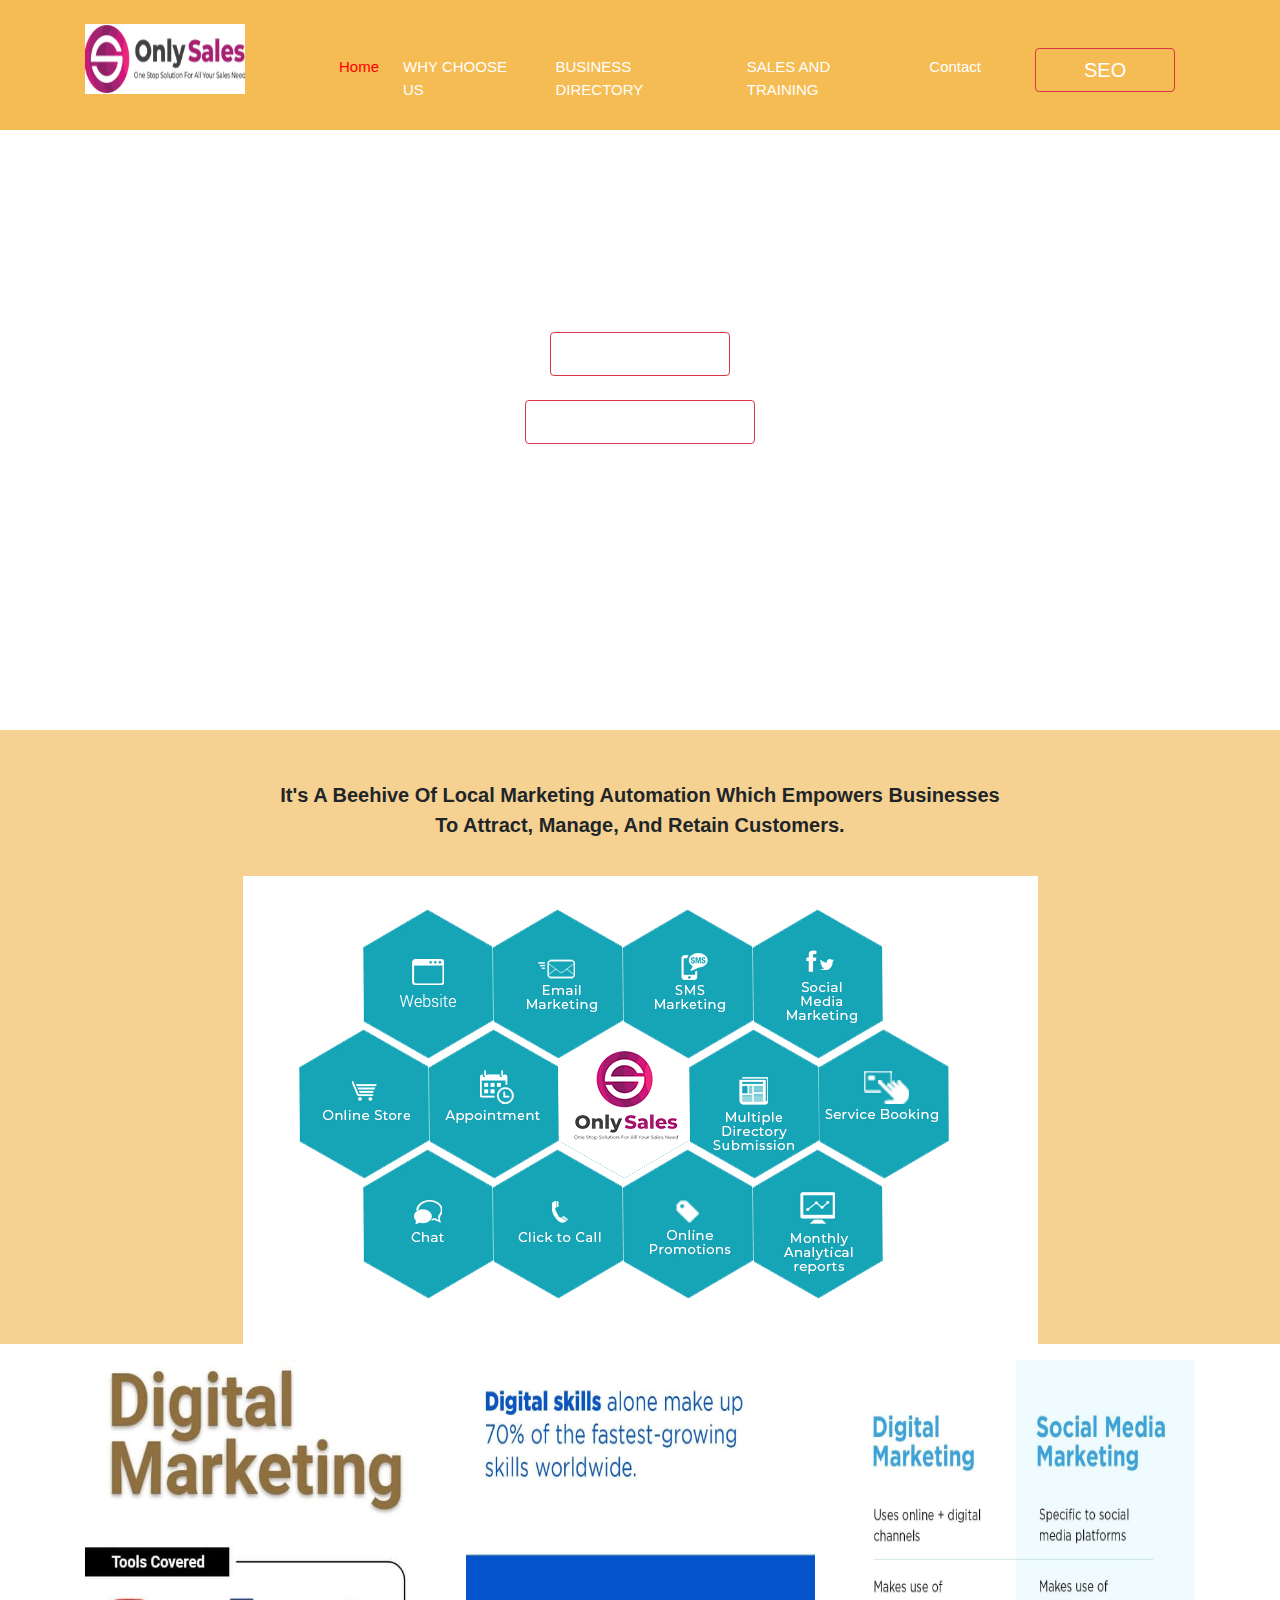
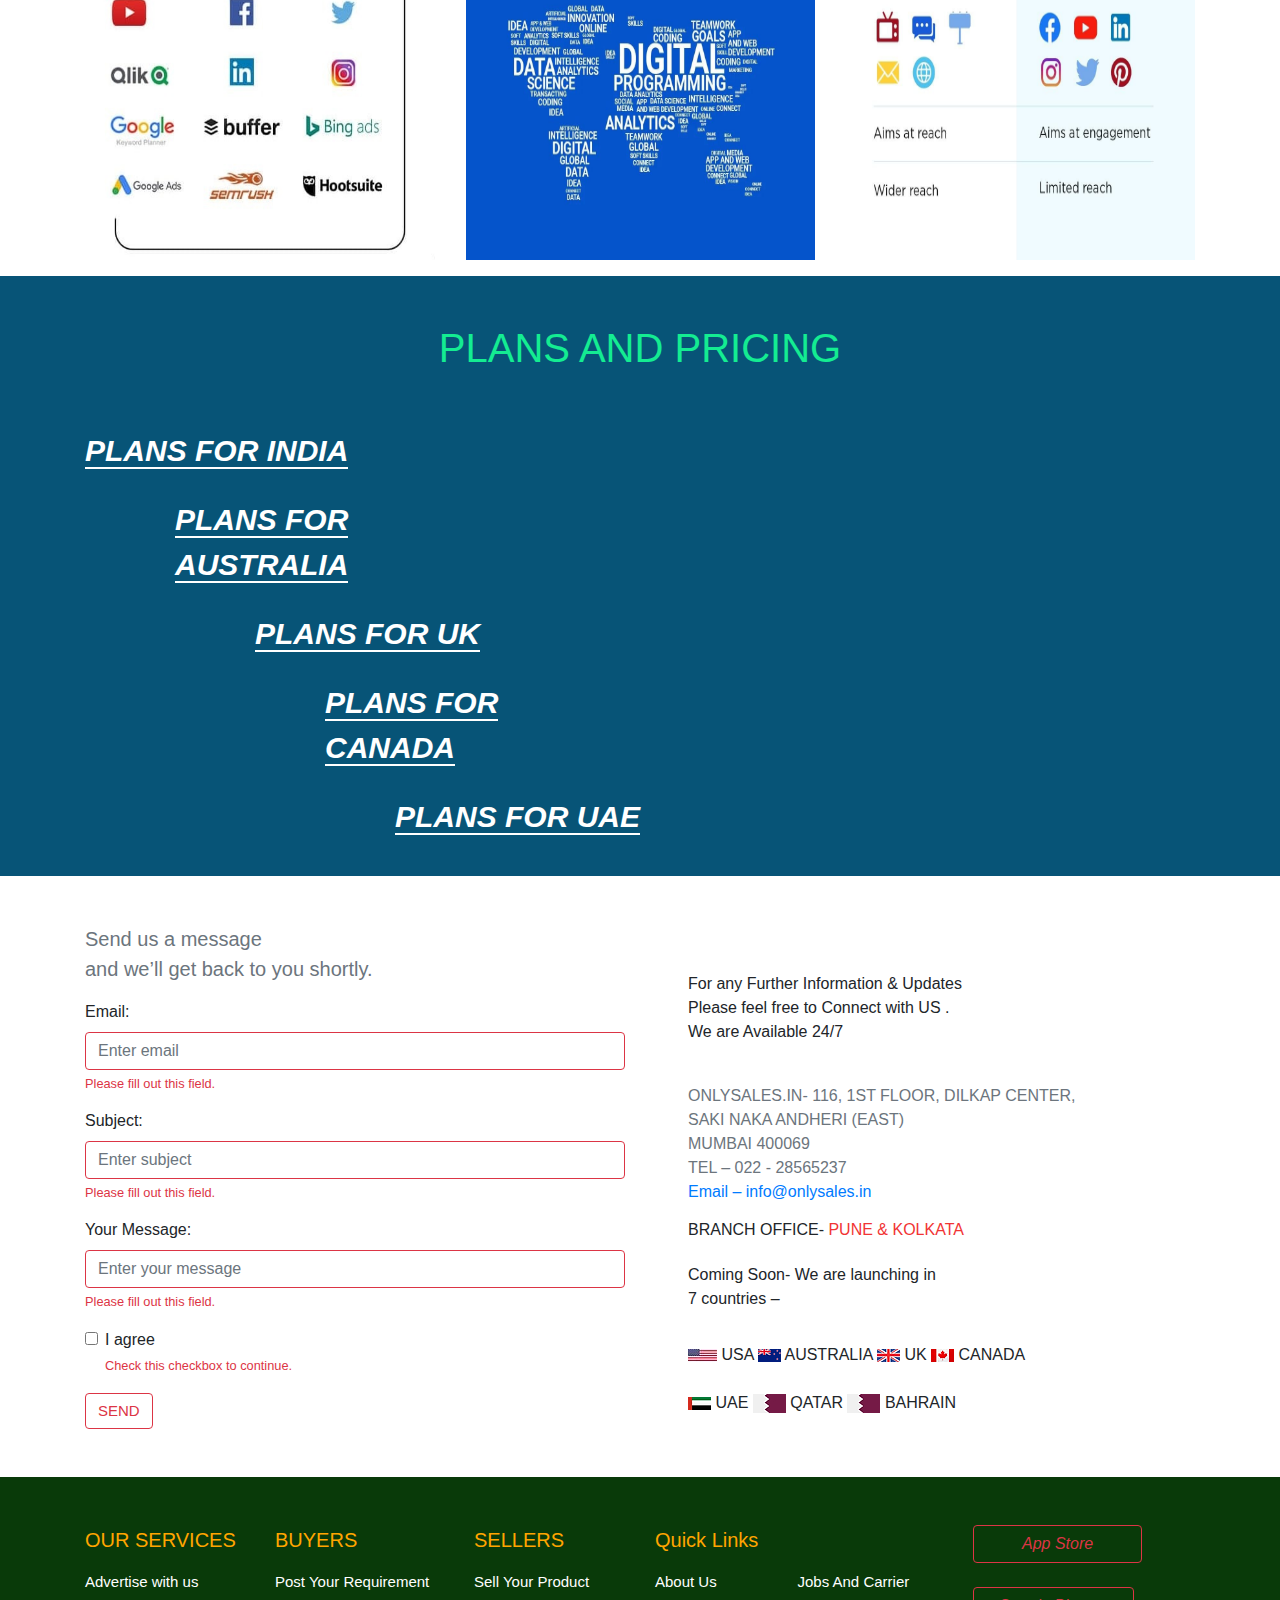
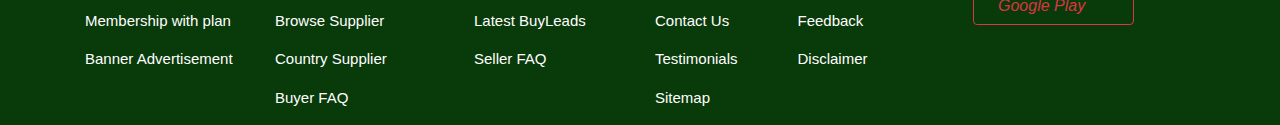
==== commit 94a2c661: "Update index.html" ====
--- a/index.html
+++ b/index.html
@@ -14,7 +14,7 @@
         <div class="container">
             <div class="row pt-4">
                 <div class="col-md-2 ">
-                    <img src="D:\Html\bootstrap\only sales\only sale.jpg" class="img-fluid" style="height: 70px; width: 200px;">
+                    <img src="only sale.jpg" class="img-fluid" style="height: 70px; width: 200px;">
                 </div>
                 <div class="col-md-8 pt-lg-3 pt-sm-0">
                     <nav class="navbar navbar-expand-lg">
@@ -69,7 +69,7 @@
         <button type="button pl-3 pr-3 pt-3 pb-3" class="btn btn-outline-danger text-white bg-transperent" style="font-size: 20px;"><a href="list.html" style="color: white; text-decoration: none;">GRAB YOUR LISTING</a></button>
         </div>
           <div class="col-md-12">
-          <img src="D:\Html\bootstrap\only sales\only sale2.png" class="img-fluid" style="height: 400px; width: 50%;">
+          <img src="only sale2.png" class="img-fluid" style="height: 400px; width: 50%;">
         </div>
       </div>
     </section>
@@ -77,7 +77,7 @@
     <section style="background-color: rgb(245, 210, 146)">
       <p style="text-align: center; font-family: Arial, Helvetica, sans-serif; padding-top: 50px; font-size: 20px;"><b>It's A Beehive Of Local Marketing Automation Which Empowers Businesses<br> To Attract, Manage, And Retain Customers.</b></p>
       <div class="circle" style="text-align: center; padding-top: 20px;">
-      <img src="D:\Html\bootstrap\only sales\only sale3.jpg">
+      <img src="only sale3.jpg">
       </div>
     </section>
 
@@ -85,13 +85,13 @@
       <div class="container pt-3 pb-3">
         <div class="row">
           <div class="col-lg-4">
-            <img src="D:\Html\bootstrap\only sales\only sale29.jpeg" style="height: 500px; width: 100%;">
+            <img src="only sale29.jpeg" style="height: 500px; width: 100%;">
           </div>
           <div class="col-lg-4 pl-3">
-            <img src="D:\Html\bootstrap\only sales\only sale30.jpeg" style="height: 500px; width: 100%;">
+            <img src="only sale30.jpeg" style="height: 500px; width: 100%;">
           </div>
           <div class="col-lg-4 pl-3">
-            <img src="D:\Html\bootstrap\only sales\only sale31.jpeg" style="height: 500px; width: 100%;">
+            <img src="only sale31.jpeg" style="height: 500px; width: 100%;">
           </div>
         </div>
       </div>
@@ -170,13 +170,13 @@
                 <p class="pt-3 pb-3">Coming Soon- We are launching in<br>
                   7 countries –</p>
                   
-                  <img src="D:\Html\bootstrap\only sales\usa.jpg"> USA
-                  <img src="D:\Html\bootstrap\only sales\australia.jpg"> AUSTRALIA
-                  <img src="D:\Html\bootstrap\only sales\uk.jpg"> UK
-                  <img src="D:\Html\bootstrap\only sales\canada.jpg"> CANADA<br><br>
-                  <img src="D:\Html\bootstrap\only sales\uae.jpg"> UAE
-                  <img src="D:\Html\bootstrap\only sales\qatar.jpg"> QATAR
-                  <img src="D:\Html\bootstrap\only sales\baharain.jpg"> BAHRAIN
+                  <img src="usa.jpg"> USA
+                  <img src="australia.jpg"> AUSTRALIA
+                  <img src="uk.jpg"> UK
+                  <img src="canada.jpg"> CANADA<br><br>
+                  <img src="uae.jpg"> UAE
+                  <img src="qatar.jpg"> QATAR
+                  <img src="baharain.jpg"> BAHRAIN
           </div>
         </div>
       </div>
@@ -246,4 +246,4 @@
 <script src="https://cdnjs.cloudflare.com/ajax/libs/popper.js/1.12.9/umd/popper.min.js" integrity="sha384-ApNbgh9B+Y1QKtv3Rn7W3mgPxhU9K/ScQsAP7hUibX39j7fakFPskvXusvfa0b4Q" crossorigin="anonymous"></script>
 <script src="https://maxcdn.bootstrapcdn.com/bootstrap/4.0.0/js/bootstrap.min.js" integrity="sha384-JZR6Spejh4U02d8jOt6vLEHfe/JQGiRRSQQxSfFWpi1MquVdAyjUar5+76PVCmYl" crossorigin="anonymous"></script>
 </body>
-</html>+</html>
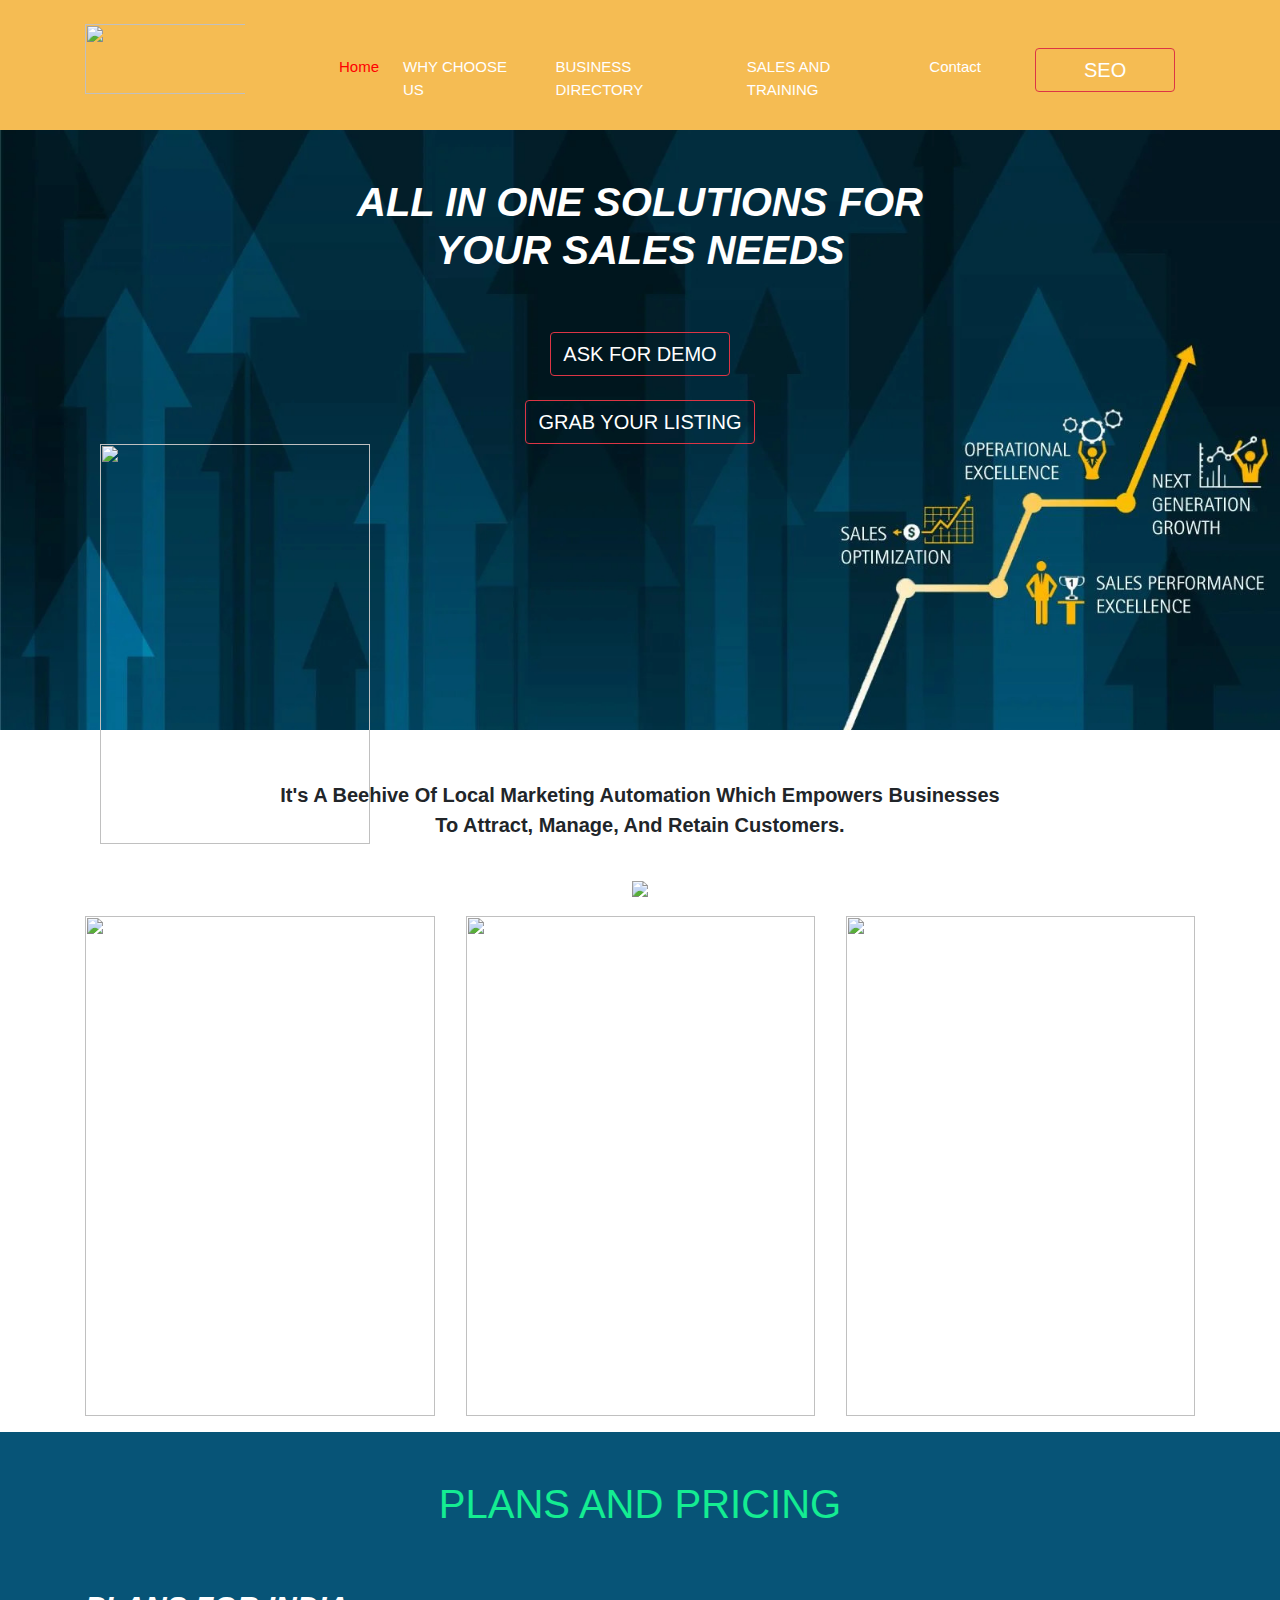
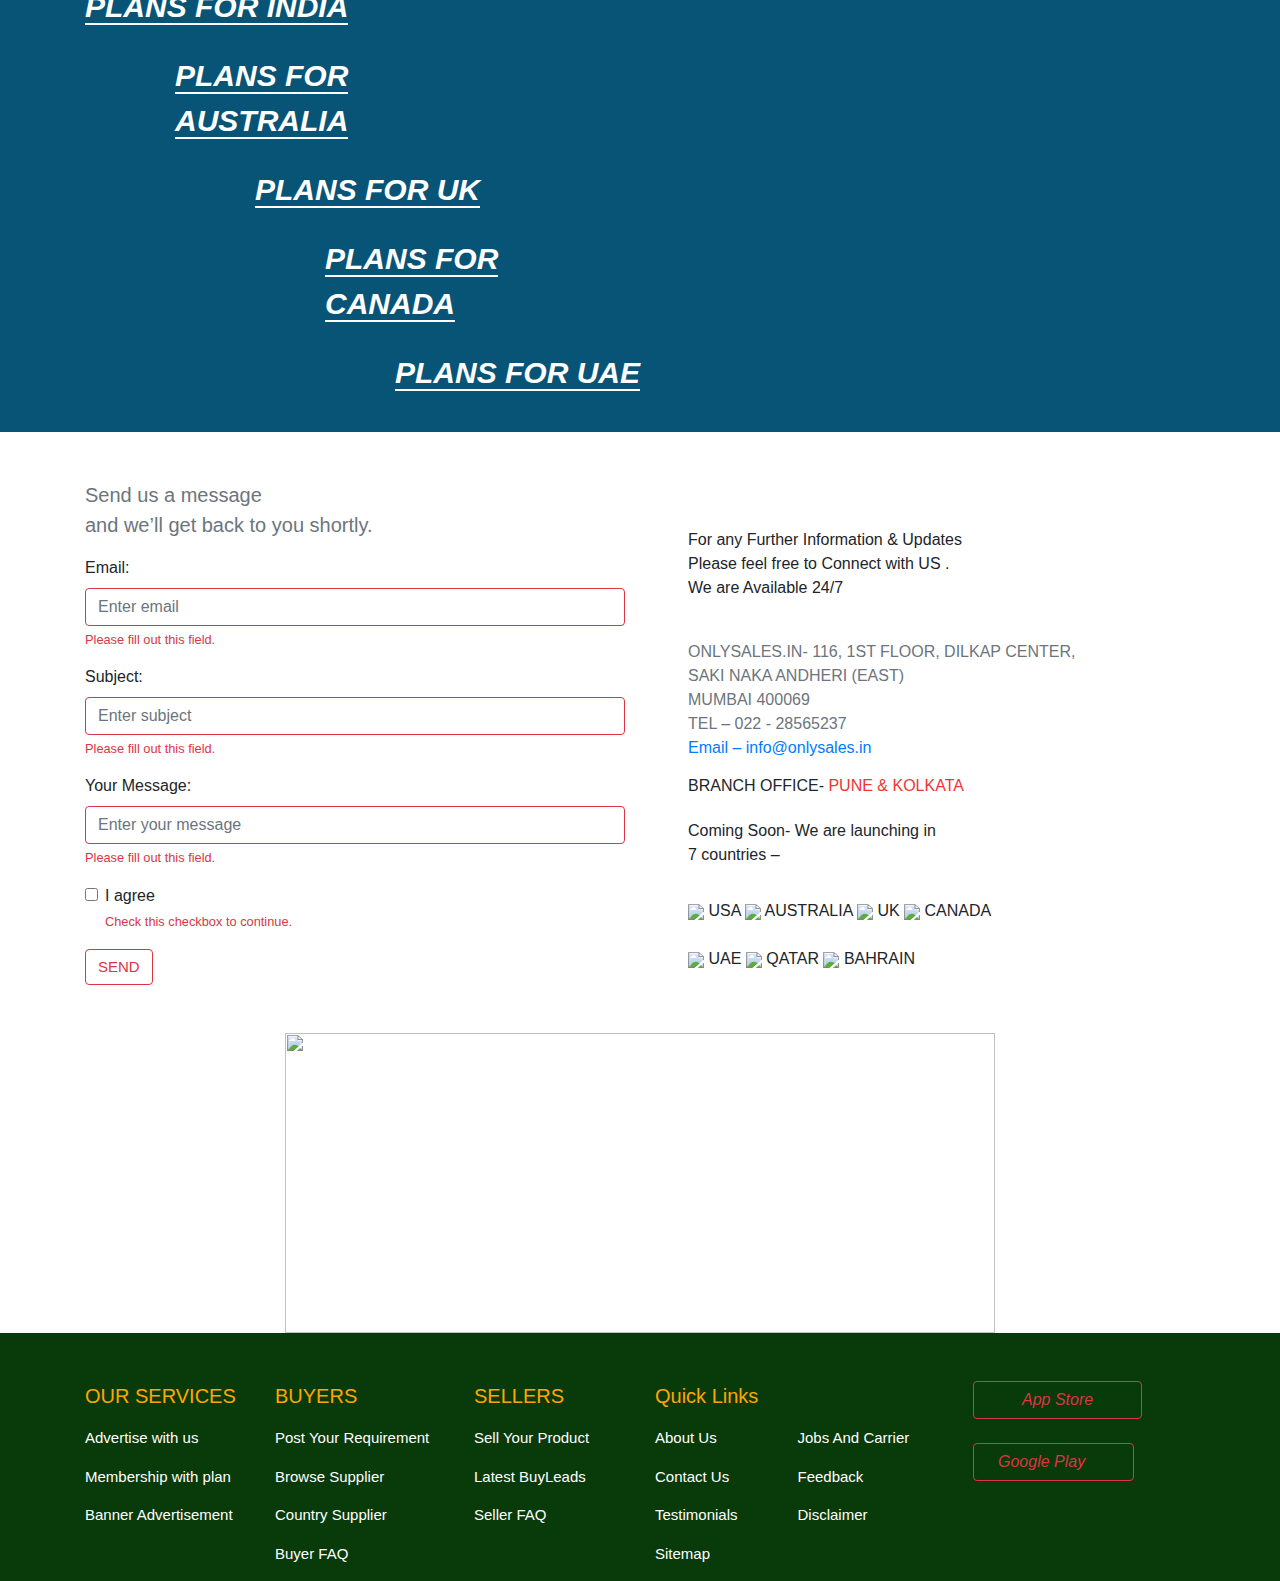
==== commit 92d85662: "Add files via upload" ====
--- a/index.html
+++ b/index.html
@@ -14,7 +14,7 @@
         <div class="container">
             <div class="row pt-4">
                 <div class="col-md-2 ">
-                    <img src="only sale.jpg" class="img-fluid" style="height: 70px; width: 200px;">
+                    <img src="D:\Html\bootstrap\only sales\only sale.jpg" class="img-fluid" style="height: 70px; width: 200px;">
                 </div>
                 <div class="col-md-8 pt-lg-3 pt-sm-0">
                     <nav class="navbar navbar-expand-lg">
@@ -69,15 +69,15 @@
         <button type="button pl-3 pr-3 pt-3 pb-3" class="btn btn-outline-danger text-white bg-transperent" style="font-size: 20px;"><a href="list.html" style="color: white; text-decoration: none;">GRAB YOUR LISTING</a></button>
         </div>
           <div class="col-md-12">
-          <img src="only sale2.png" class="img-fluid" style="height: 400px; width: 50%;">
-        </div>
-      </div>
-    </section>
-
-    <section style="background-color: rgb(245, 210, 146)">
+          <img src="D:\Html\bootstrap\only sales\only sale2.png" class="img-fluid" style="height: 400px; width: 50%;">
+        </div>
+      </div>
+    </section>
+
+    <section>
       <p style="text-align: center; font-family: Arial, Helvetica, sans-serif; padding-top: 50px; font-size: 20px;"><b>It's A Beehive Of Local Marketing Automation Which Empowers Businesses<br> To Attract, Manage, And Retain Customers.</b></p>
       <div class="circle" style="text-align: center; padding-top: 20px;">
-      <img src="only sale3.jpg">
+      <img src="D:\Html\bootstrap\only sales\only sale3.jpg">
       </div>
     </section>
 
@@ -85,13 +85,13 @@
       <div class="container pt-3 pb-3">
         <div class="row">
           <div class="col-lg-4">
-            <img src="only sale29.jpeg" style="height: 500px; width: 100%;">
+            <img src="D:\Html\bootstrap\only sales\only sale29.jpeg" style="height: 500px; width: 100%;">
           </div>
           <div class="col-lg-4 pl-3">
-            <img src="only sale30.jpeg" style="height: 500px; width: 100%;">
+            <img src="D:\Html\bootstrap\only sales\only sale30.jpeg" style="height: 500px; width: 100%;">
           </div>
           <div class="col-lg-4 pl-3">
-            <img src="only sale31.jpeg" style="height: 500px; width: 100%;">
+            <img src="D:\Html\bootstrap\only sales\only sale31.jpeg" style="height: 500px; width: 100%;">
           </div>
         </div>
       </div>
@@ -170,15 +170,21 @@
                 <p class="pt-3 pb-3">Coming Soon- We are launching in<br>
                   7 countries –</p>
                   
-                  <img src="usa.jpg"> USA
-                  <img src="australia.jpg"> AUSTRALIA
-                  <img src="uk.jpg"> UK
-                  <img src="canada.jpg"> CANADA<br><br>
-                  <img src="uae.jpg"> UAE
-                  <img src="qatar.jpg"> QATAR
-                  <img src="baharain.jpg"> BAHRAIN
-          </div>
-        </div>
+                  <img src="D:\Html\bootstrap\only sales\usa.jpg"> USA
+                  <img src="D:\Html\bootstrap\only sales\australia.jpg"> AUSTRALIA
+                  <img src="D:\Html\bootstrap\only sales\uk.jpg"> UK
+                  <img src="D:\Html\bootstrap\only sales\canada.jpg"> CANADA<br><br>
+                  <img src="D:\Html\bootstrap\only sales\uae.jpg"> UAE
+                  <img src="D:\Html\bootstrap\only sales\qatar.jpg"> QATAR
+                  <img src="D:\Html\bootstrap\only sales\baharain.jpg"> BAHRAIN
+          </div>
+        </div>
+      </div>
+    </section>
+
+    <section>
+      <div class="container text-center">
+      <img src="D:\Html\bootstrap\only sales\only sale36.png" style="height: 300px; width: 80%;">
       </div>
     </section>
 
@@ -220,15 +226,16 @@
               </div>
             </div>
           </div>
-          <div class="col-dm-3 pl-5">
+          <div class="col-dm-1 pl-5">
             <button type="button" class="btn btn-outline-danger pl-5 pr-5"><i class="fab fa-apple"> App Store</i></button><br><br>
             <button type="button" class="btn btn-outline-danger pl-4 pr-5"><i class="fas fa-robot"> Google Play</i></button><br><br>
             <a href="https://www.facebook.com/Onlysalesin-105434562010104"><i class="fab fa-facebook-square fa-2x" style="color: orange;"></i></a>
             <a href="https://twitter.com/home?logout=1641965096074"><i class="fab fa-twitter-square pl-2 fa-2x" style="color: orange;"></i></a>
             <i class="fab fa-linkedin pl-2 fa-2x" style="color: orange;"></i>
             <i class="fab fa-instagram-square pl-2 fa-2x" style="color: orange;"></i>
-            <i class="fab fa-youtube pl-2 fa-2x" style="color: orange;"></i>
-          </div>
+            <i class="fab fa-youtube pl-2 fa-2x" style="color: orange;"></i><br>
+          </div>
+          
         </div>
       </div>
     </section>
@@ -246,4 +253,4 @@
 <script src="https://cdnjs.cloudflare.com/ajax/libs/popper.js/1.12.9/umd/popper.min.js" integrity="sha384-ApNbgh9B+Y1QKtv3Rn7W3mgPxhU9K/ScQsAP7hUibX39j7fakFPskvXusvfa0b4Q" crossorigin="anonymous"></script>
 <script src="https://maxcdn.bootstrapcdn.com/bootstrap/4.0.0/js/bootstrap.min.js" integrity="sha384-JZR6Spejh4U02d8jOt6vLEHfe/JQGiRRSQQxSfFWpi1MquVdAyjUar5+76PVCmYl" crossorigin="anonymous"></script>
 </body>
-</html>
+</html>--- a/only sale.css
+++ b/only sale.css
@@ -3,7 +3,7 @@
     margin: 0;
 }
 #main{
-    background-image: url('D:/Html/bootstrap/only sales/only sale1.jpg');
+    background-image: url('only sale1.jpg');
     height: 600px;
     background-position: center;
     background-repeat: no-repeat;
@@ -46,9 +46,9 @@
     transform: scale(1.2,1.2);
 }
 #banner{
-    background-image: url('D:/Html/bootstrap/only sales/only sale17.jpg');
+    background-image: url('only sale17.jpg');
     height: 700px;
     background-repeat: no-repeat;
     background-size: cover;
     background-position: center;
-}+}
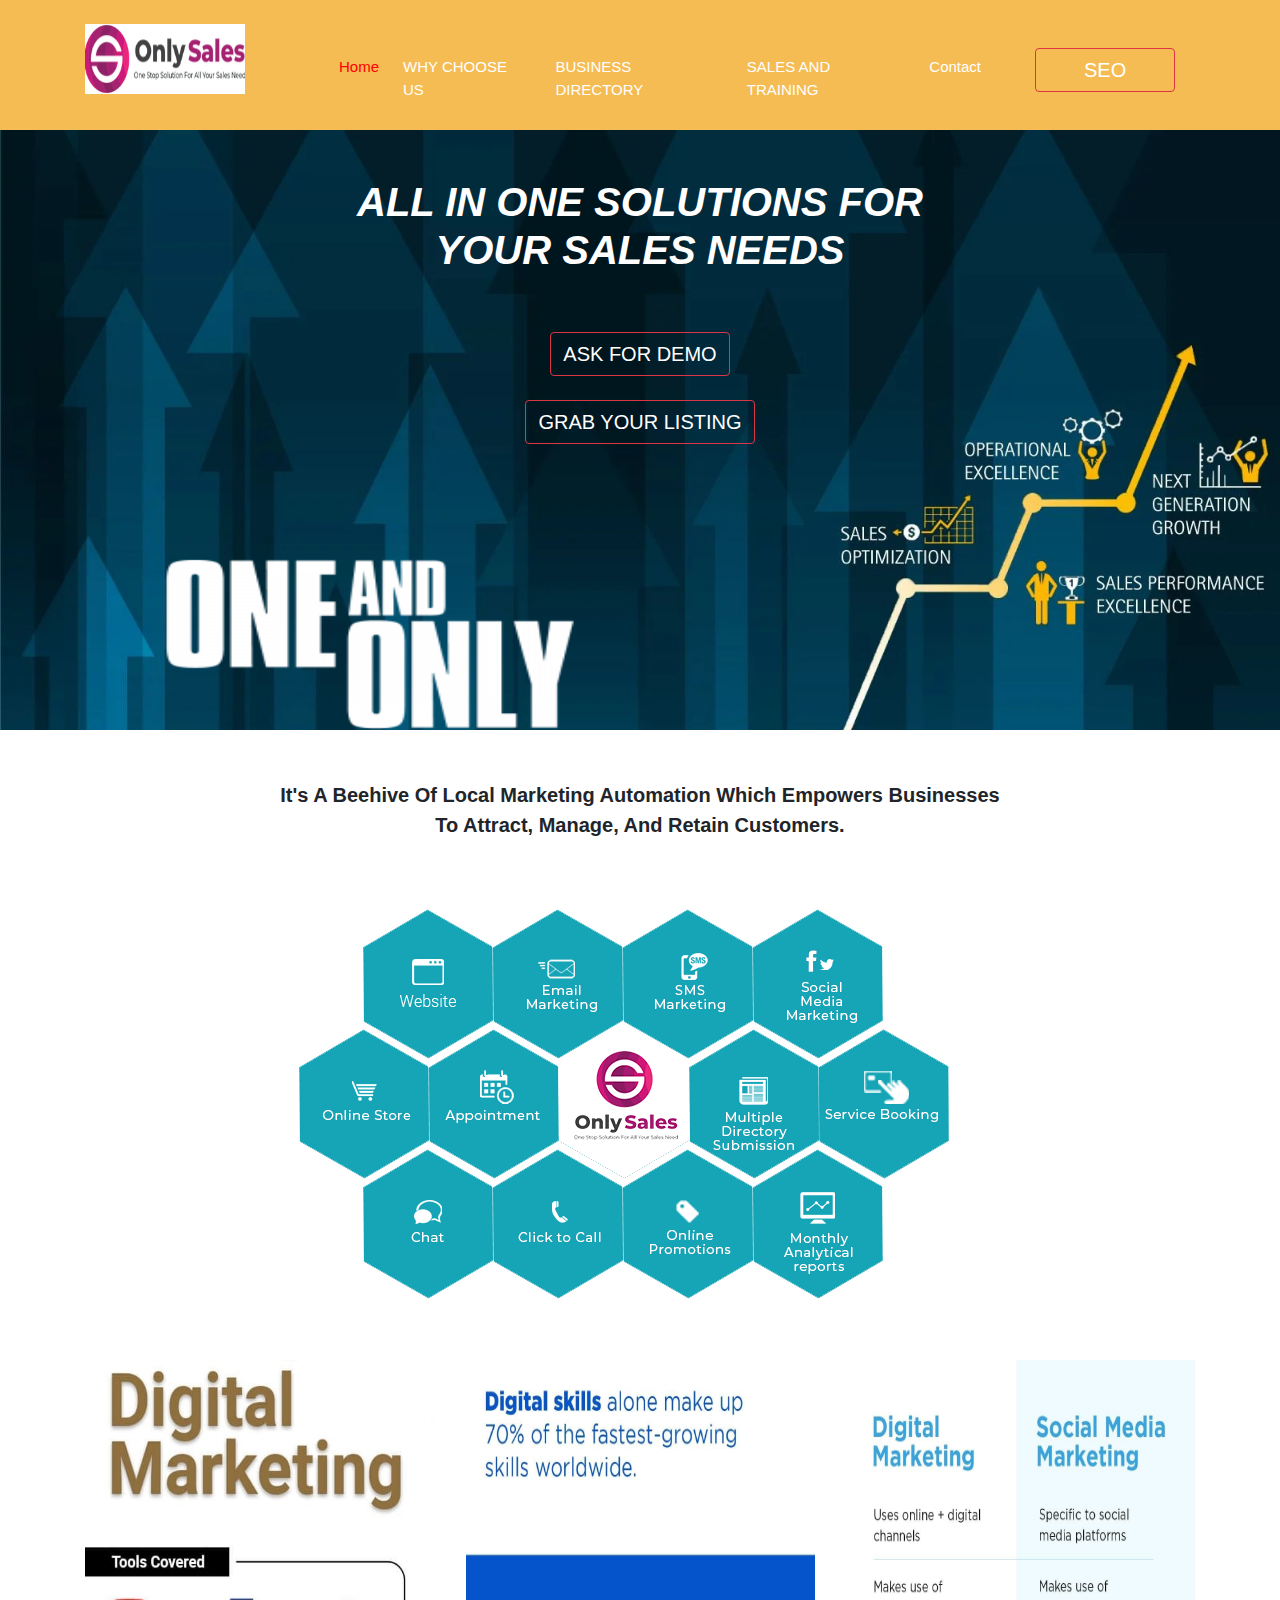
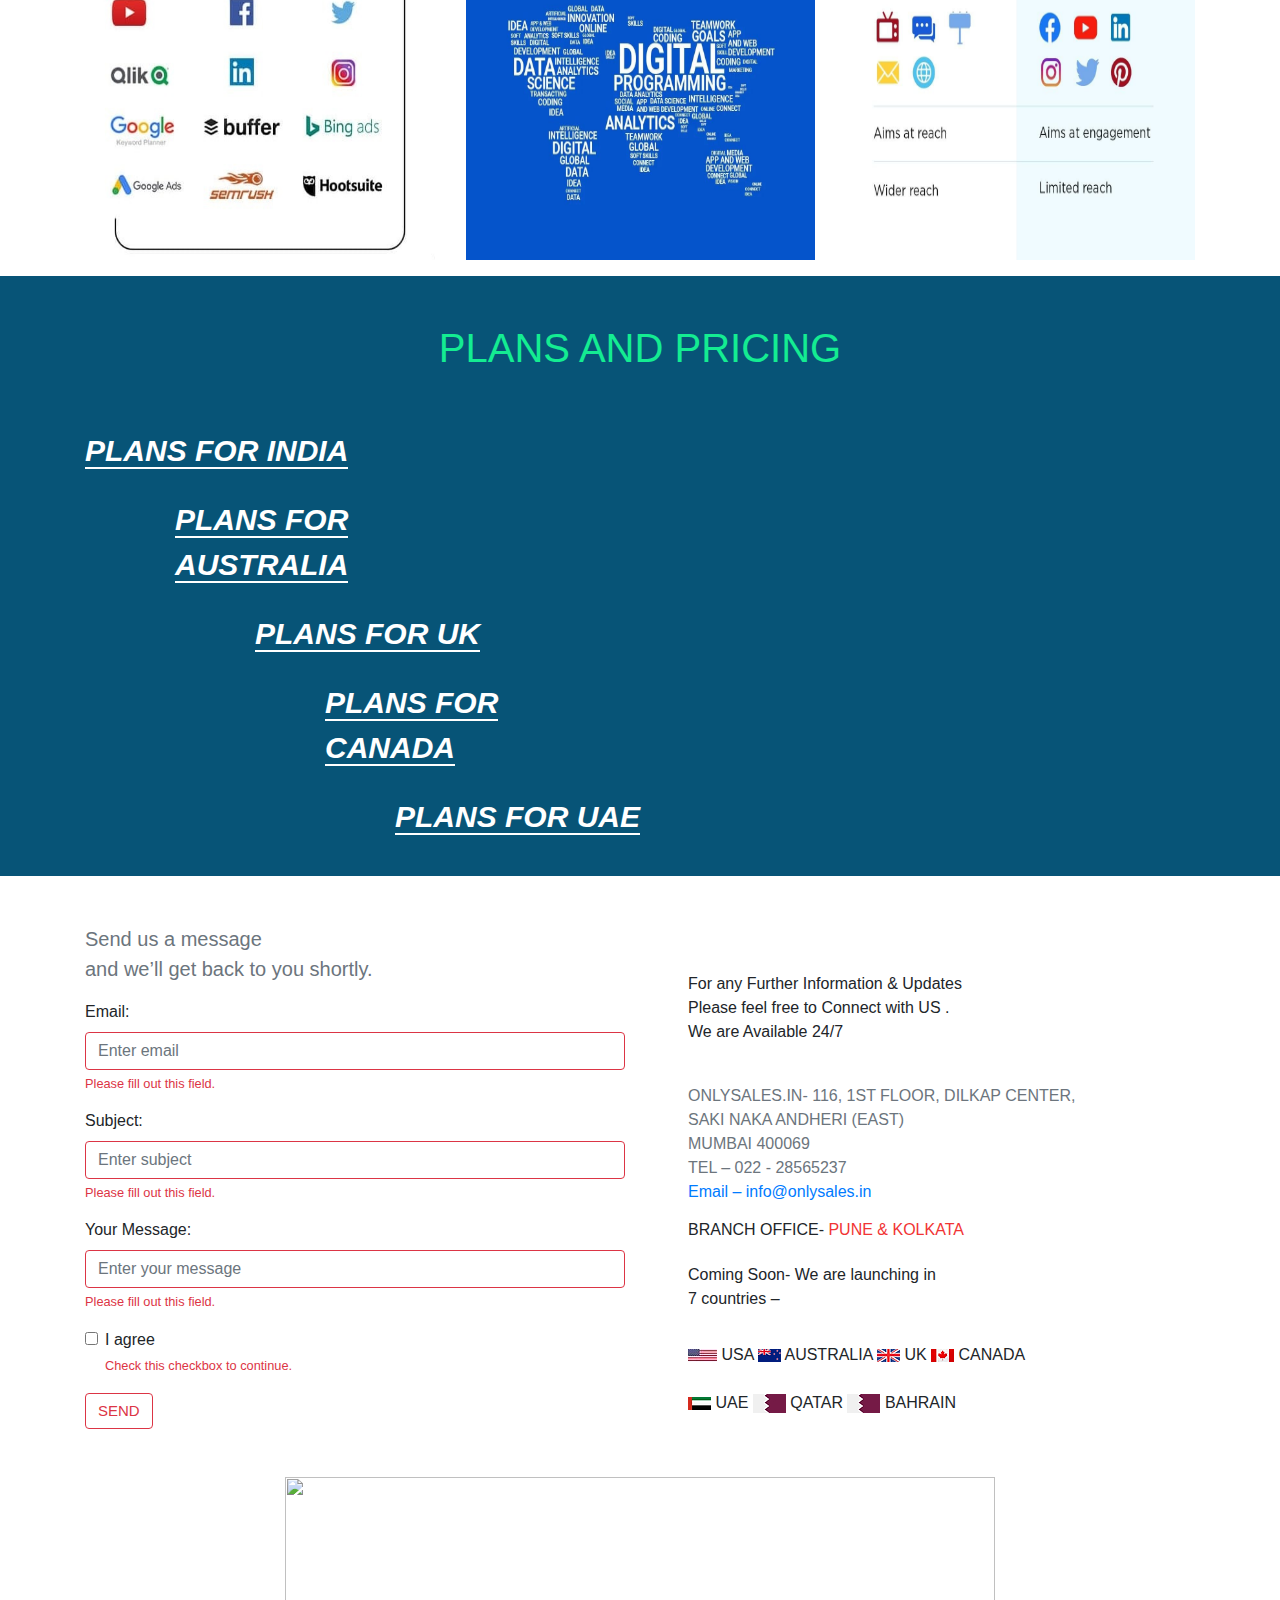
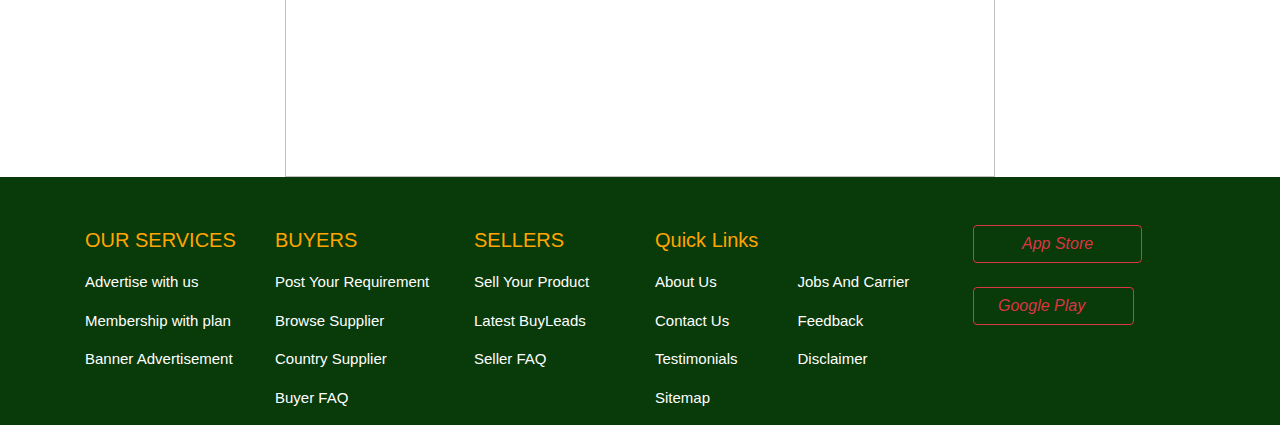
==== commit 0a4fb9b3: "Update index.html" ====
--- a/index.html
+++ b/index.html
@@ -14,7 +14,7 @@
         <div class="container">
             <div class="row pt-4">
                 <div class="col-md-2 ">
-                    <img src="D:\Html\bootstrap\only sales\only sale.jpg" class="img-fluid" style="height: 70px; width: 200px;">
+                    <img src="only sale.jpg" class="img-fluid" style="height: 70px; width: 200px;">
                 </div>
                 <div class="col-md-8 pt-lg-3 pt-sm-0">
                     <nav class="navbar navbar-expand-lg">
@@ -69,7 +69,7 @@
         <button type="button pl-3 pr-3 pt-3 pb-3" class="btn btn-outline-danger text-white bg-transperent" style="font-size: 20px;"><a href="list.html" style="color: white; text-decoration: none;">GRAB YOUR LISTING</a></button>
         </div>
           <div class="col-md-12">
-          <img src="D:\Html\bootstrap\only sales\only sale2.png" class="img-fluid" style="height: 400px; width: 50%;">
+          <img src="only sale2.png" class="img-fluid" style="height: 400px; width: 50%;">
         </div>
       </div>
     </section>
@@ -77,7 +77,7 @@
     <section>
       <p style="text-align: center; font-family: Arial, Helvetica, sans-serif; padding-top: 50px; font-size: 20px;"><b>It's A Beehive Of Local Marketing Automation Which Empowers Businesses<br> To Attract, Manage, And Retain Customers.</b></p>
       <div class="circle" style="text-align: center; padding-top: 20px;">
-      <img src="D:\Html\bootstrap\only sales\only sale3.jpg">
+      <img src="only sale3.jpg">
       </div>
     </section>
 
@@ -85,13 +85,13 @@
       <div class="container pt-3 pb-3">
         <div class="row">
           <div class="col-lg-4">
-            <img src="D:\Html\bootstrap\only sales\only sale29.jpeg" style="height: 500px; width: 100%;">
+            <img src="only sale29.jpeg" style="height: 500px; width: 100%;">
           </div>
           <div class="col-lg-4 pl-3">
-            <img src="D:\Html\bootstrap\only sales\only sale30.jpeg" style="height: 500px; width: 100%;">
+            <img src="only sale30.jpeg" style="height: 500px; width: 100%;">
           </div>
           <div class="col-lg-4 pl-3">
-            <img src="D:\Html\bootstrap\only sales\only sale31.jpeg" style="height: 500px; width: 100%;">
+            <img src="only sale31.jpeg" style="height: 500px; width: 100%;">
           </div>
         </div>
       </div>
@@ -170,13 +170,13 @@
                 <p class="pt-3 pb-3">Coming Soon- We are launching in<br>
                   7 countries –</p>
                   
-                  <img src="D:\Html\bootstrap\only sales\usa.jpg"> USA
-                  <img src="D:\Html\bootstrap\only sales\australia.jpg"> AUSTRALIA
-                  <img src="D:\Html\bootstrap\only sales\uk.jpg"> UK
-                  <img src="D:\Html\bootstrap\only sales\canada.jpg"> CANADA<br><br>
-                  <img src="D:\Html\bootstrap\only sales\uae.jpg"> UAE
-                  <img src="D:\Html\bootstrap\only sales\qatar.jpg"> QATAR
-                  <img src="D:\Html\bootstrap\only sales\baharain.jpg"> BAHRAIN
+                  <img src="usa.jpg"> USA
+                  <img src="australia.jpg"> AUSTRALIA
+                  <img src="uk.jpg"> UK
+                  <img src="canada.jpg"> CANADA<br><br>
+                  <img src="uae.jpg"> UAE
+                  <img src="qatar.jpg"> QATAR
+                  <img src="baharain.jpg"> BAHRAIN
           </div>
         </div>
       </div>
@@ -184,7 +184,7 @@
 
     <section>
       <div class="container text-center">
-      <img src="D:\Html\bootstrap\only sales\only sale36.png" style="height: 300px; width: 80%;">
+      <img src="only sale36.png" style="height: 300px; width: 80%;">
       </div>
     </section>
 
@@ -253,4 +253,4 @@
 <script src="https://cdnjs.cloudflare.com/ajax/libs/popper.js/1.12.9/umd/popper.min.js" integrity="sha384-ApNbgh9B+Y1QKtv3Rn7W3mgPxhU9K/ScQsAP7hUibX39j7fakFPskvXusvfa0b4Q" crossorigin="anonymous"></script>
 <script src="https://maxcdn.bootstrapcdn.com/bootstrap/4.0.0/js/bootstrap.min.js" integrity="sha384-JZR6Spejh4U02d8jOt6vLEHfe/JQGiRRSQQxSfFWpi1MquVdAyjUar5+76PVCmYl" crossorigin="anonymous"></script>
 </body>
-</html>+</html>
